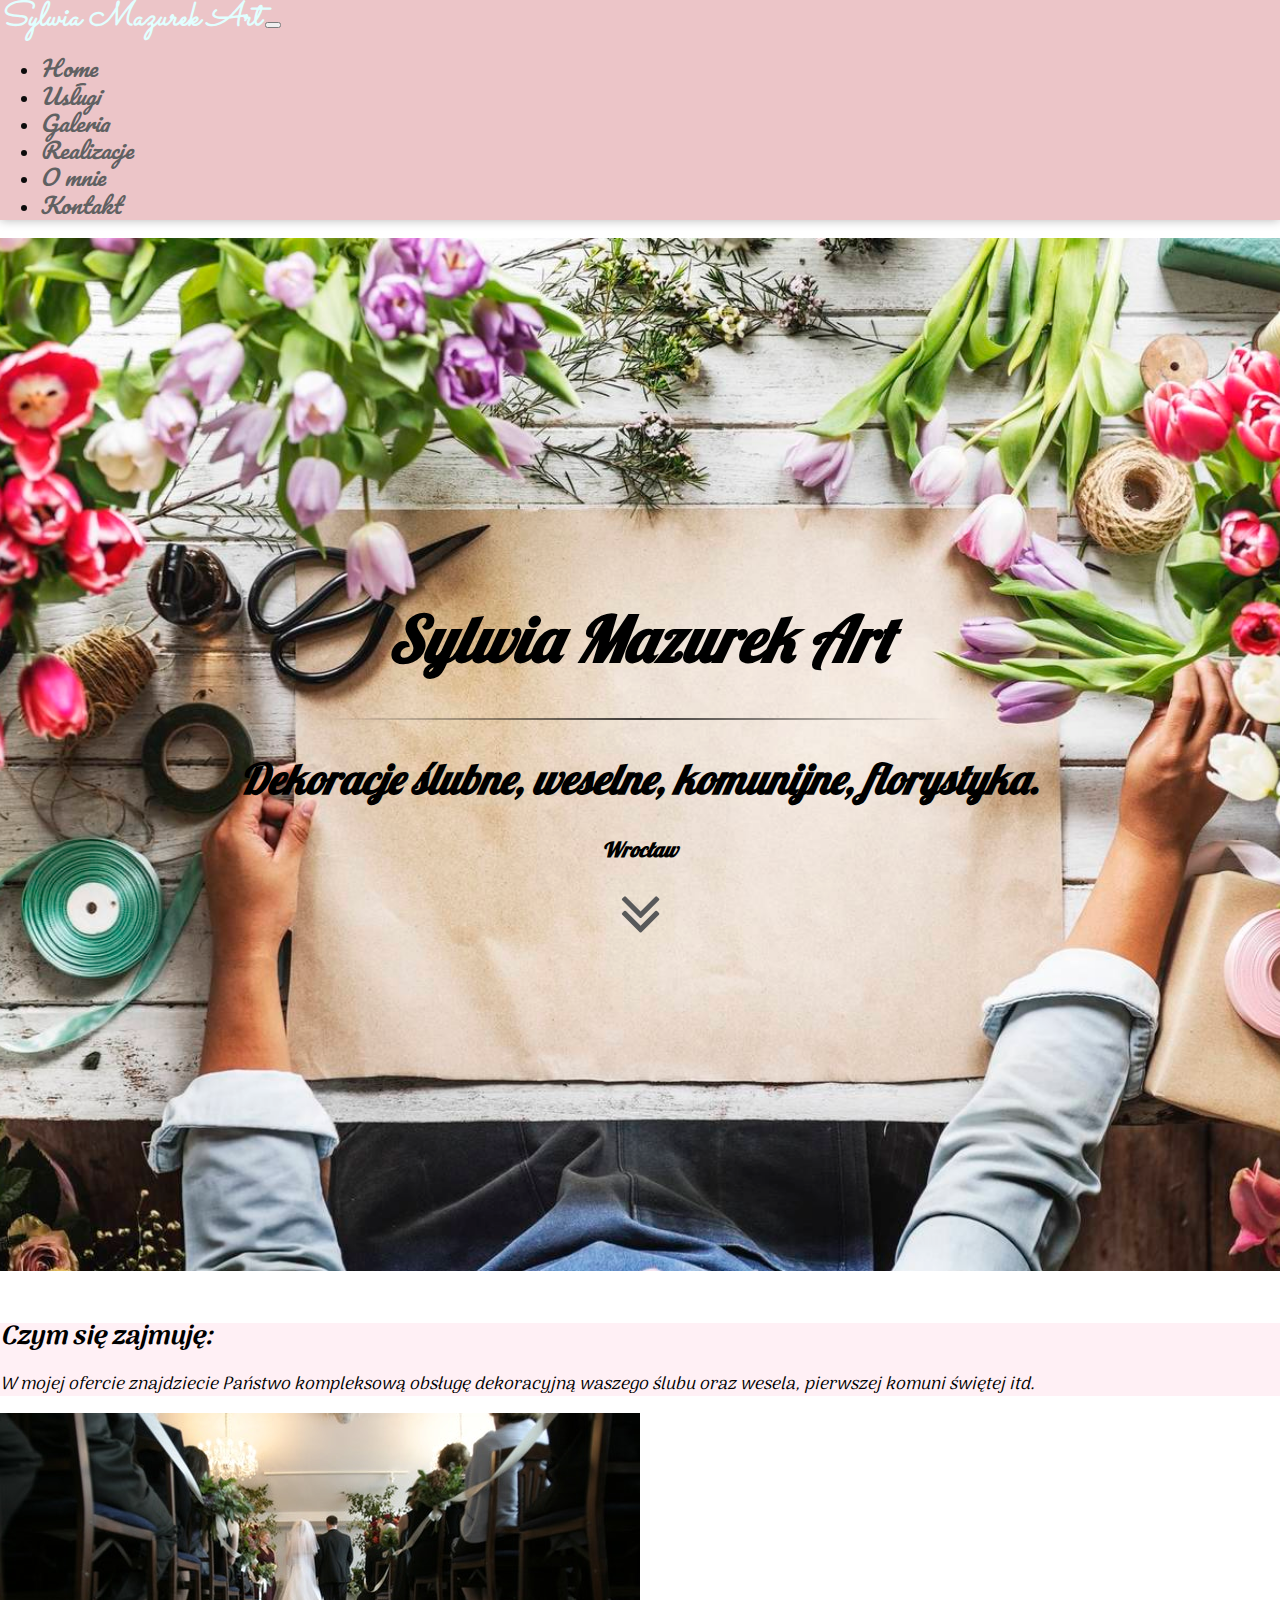
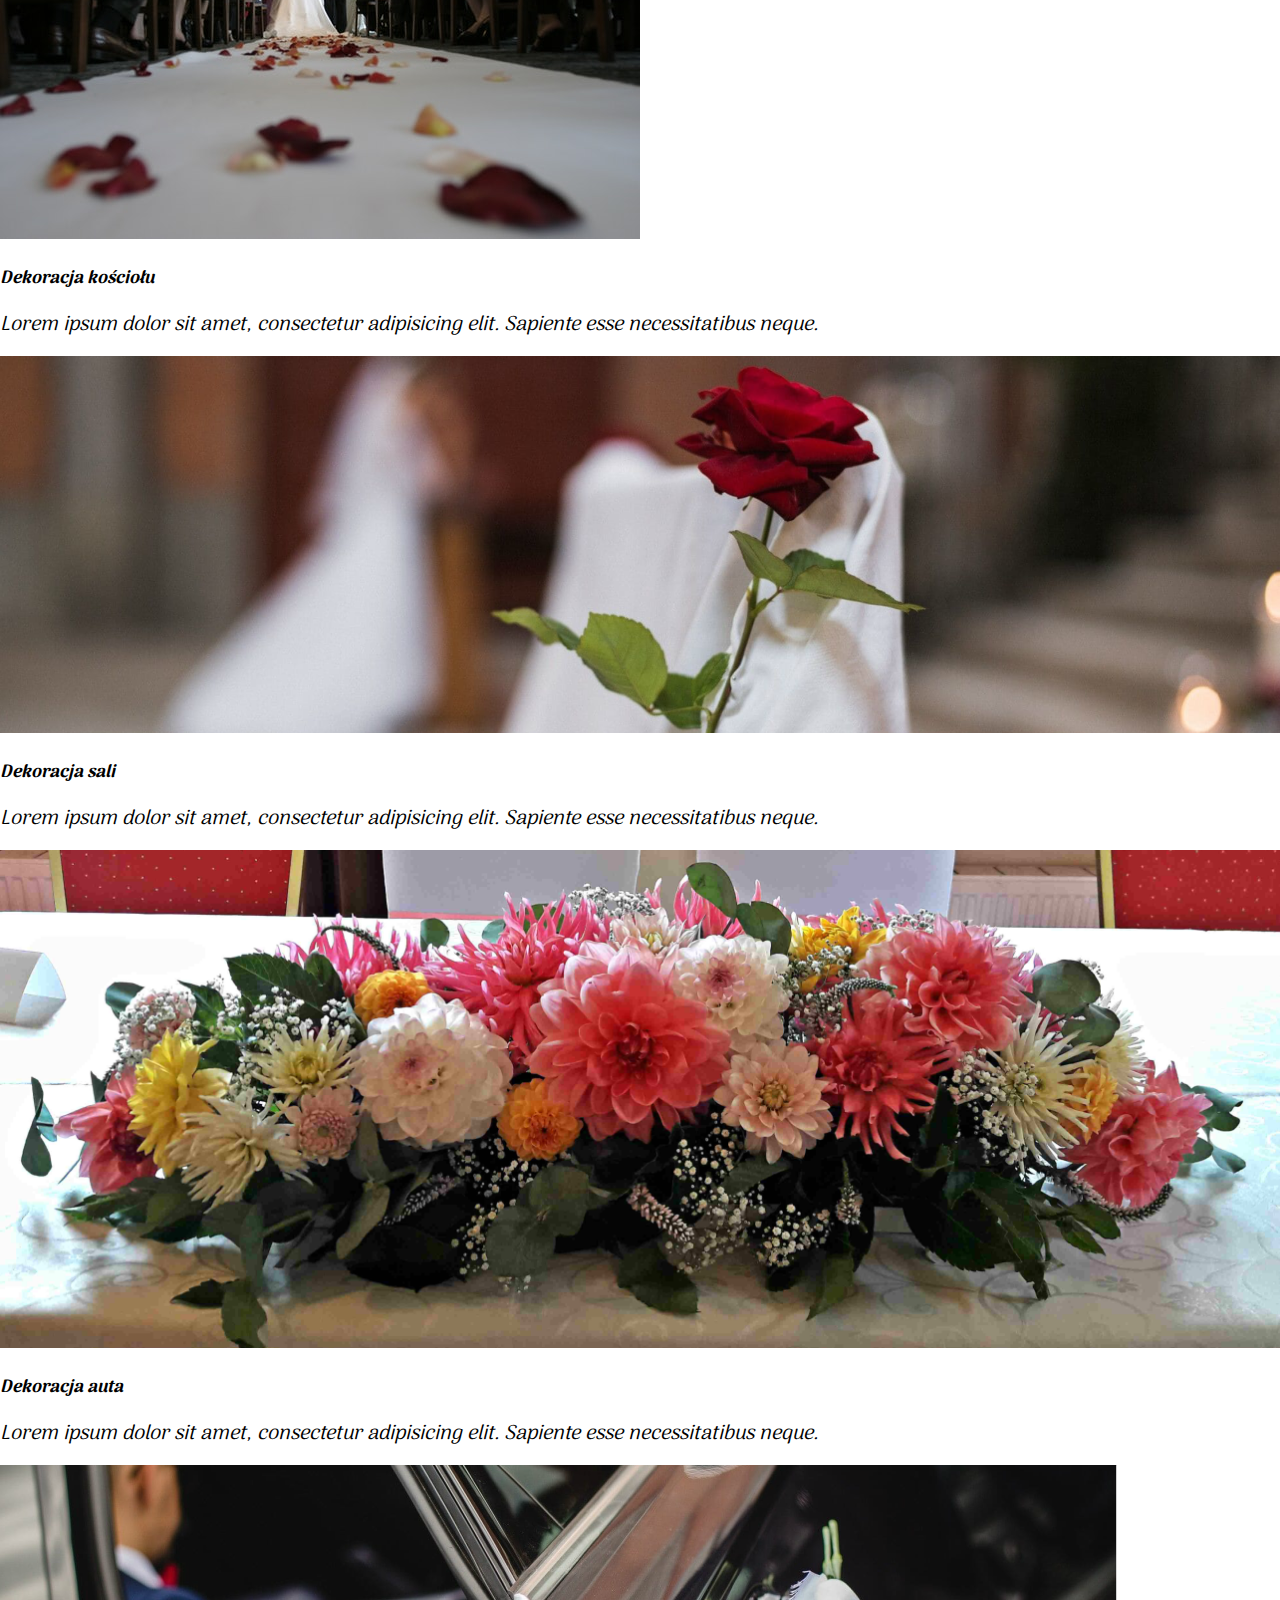
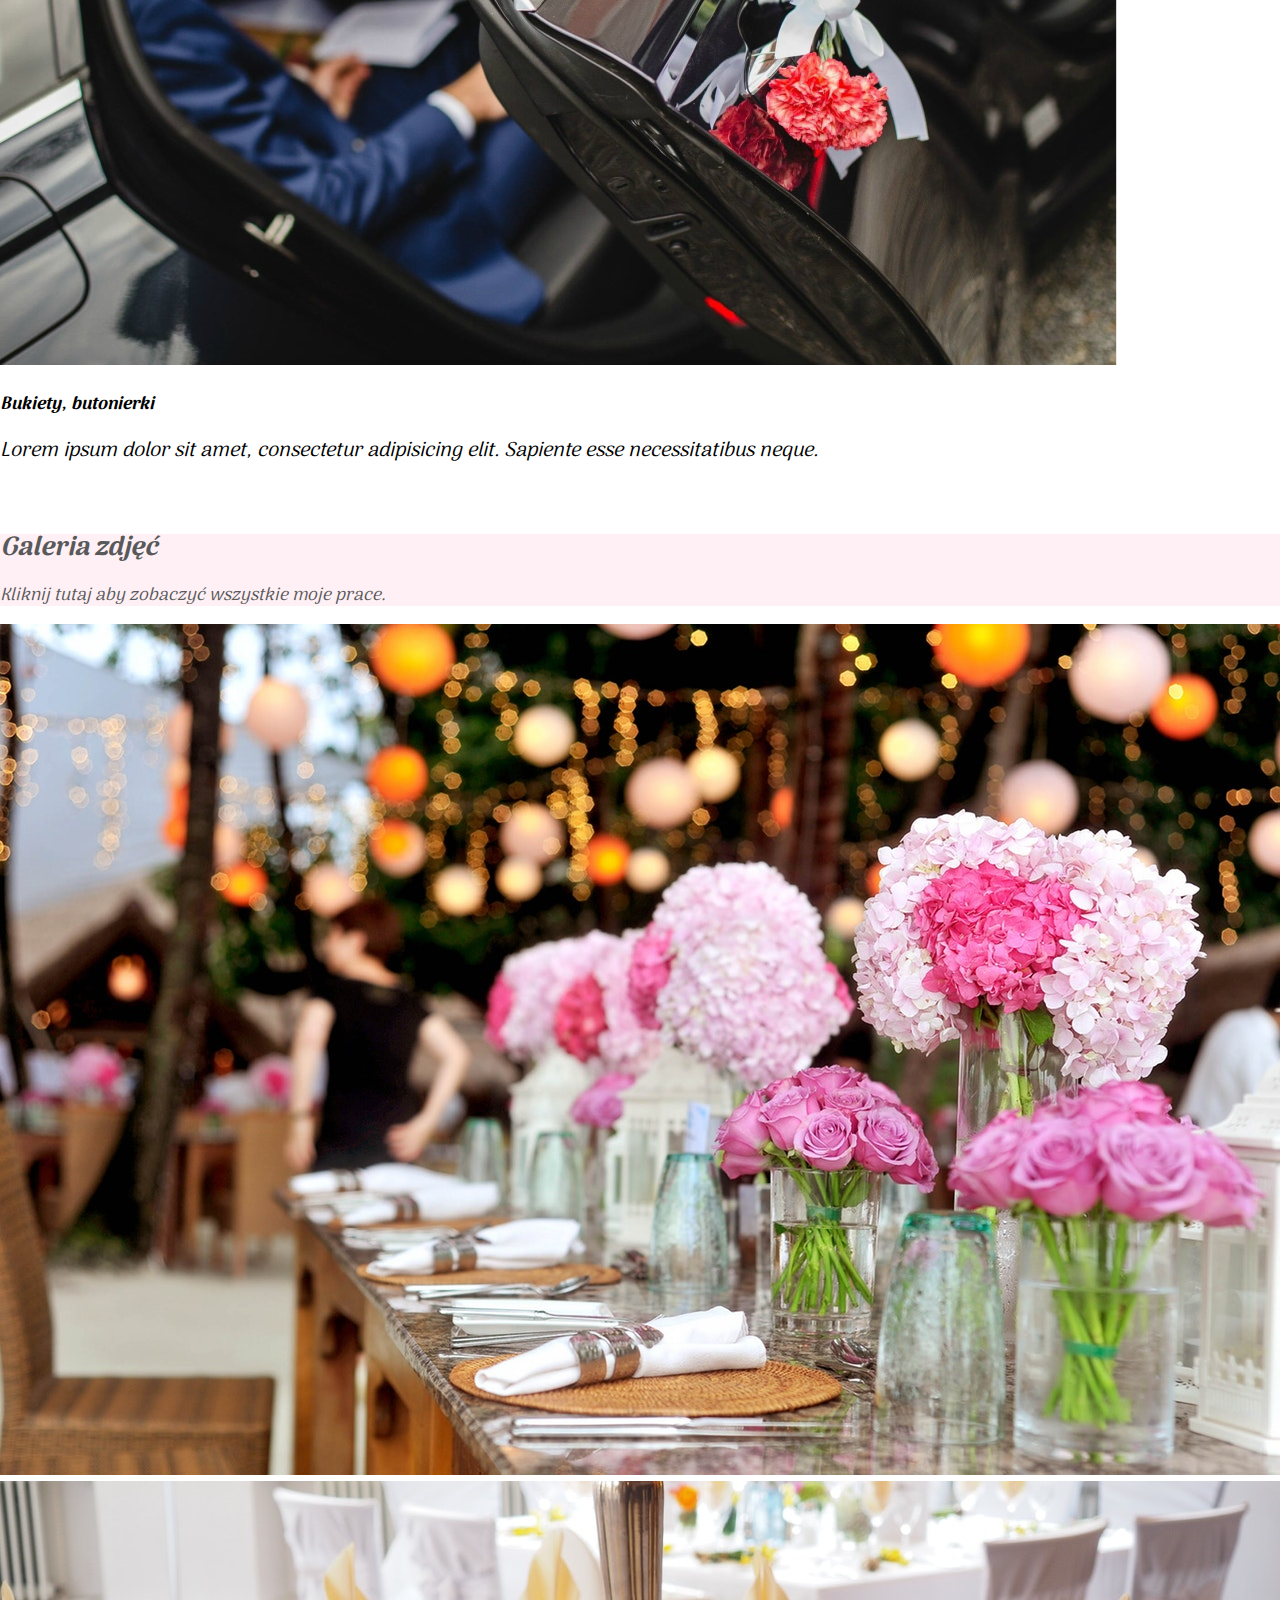
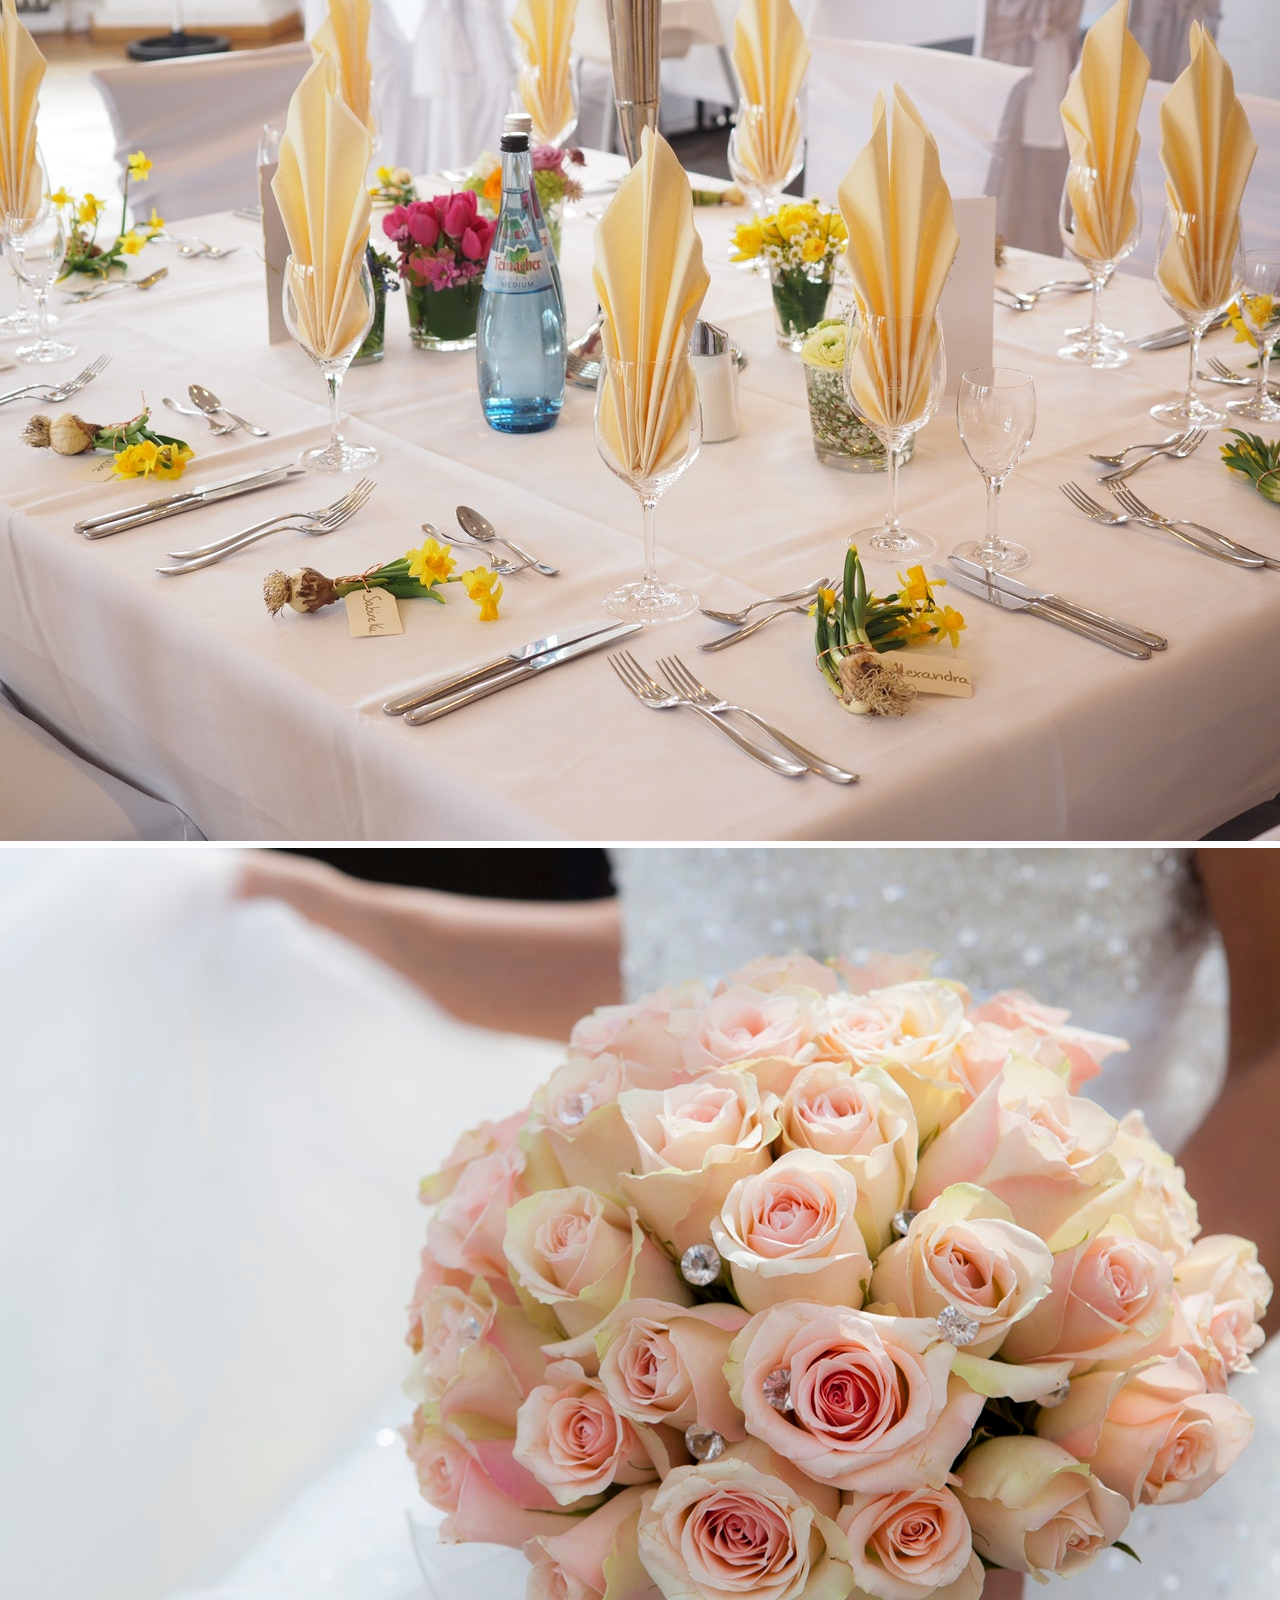
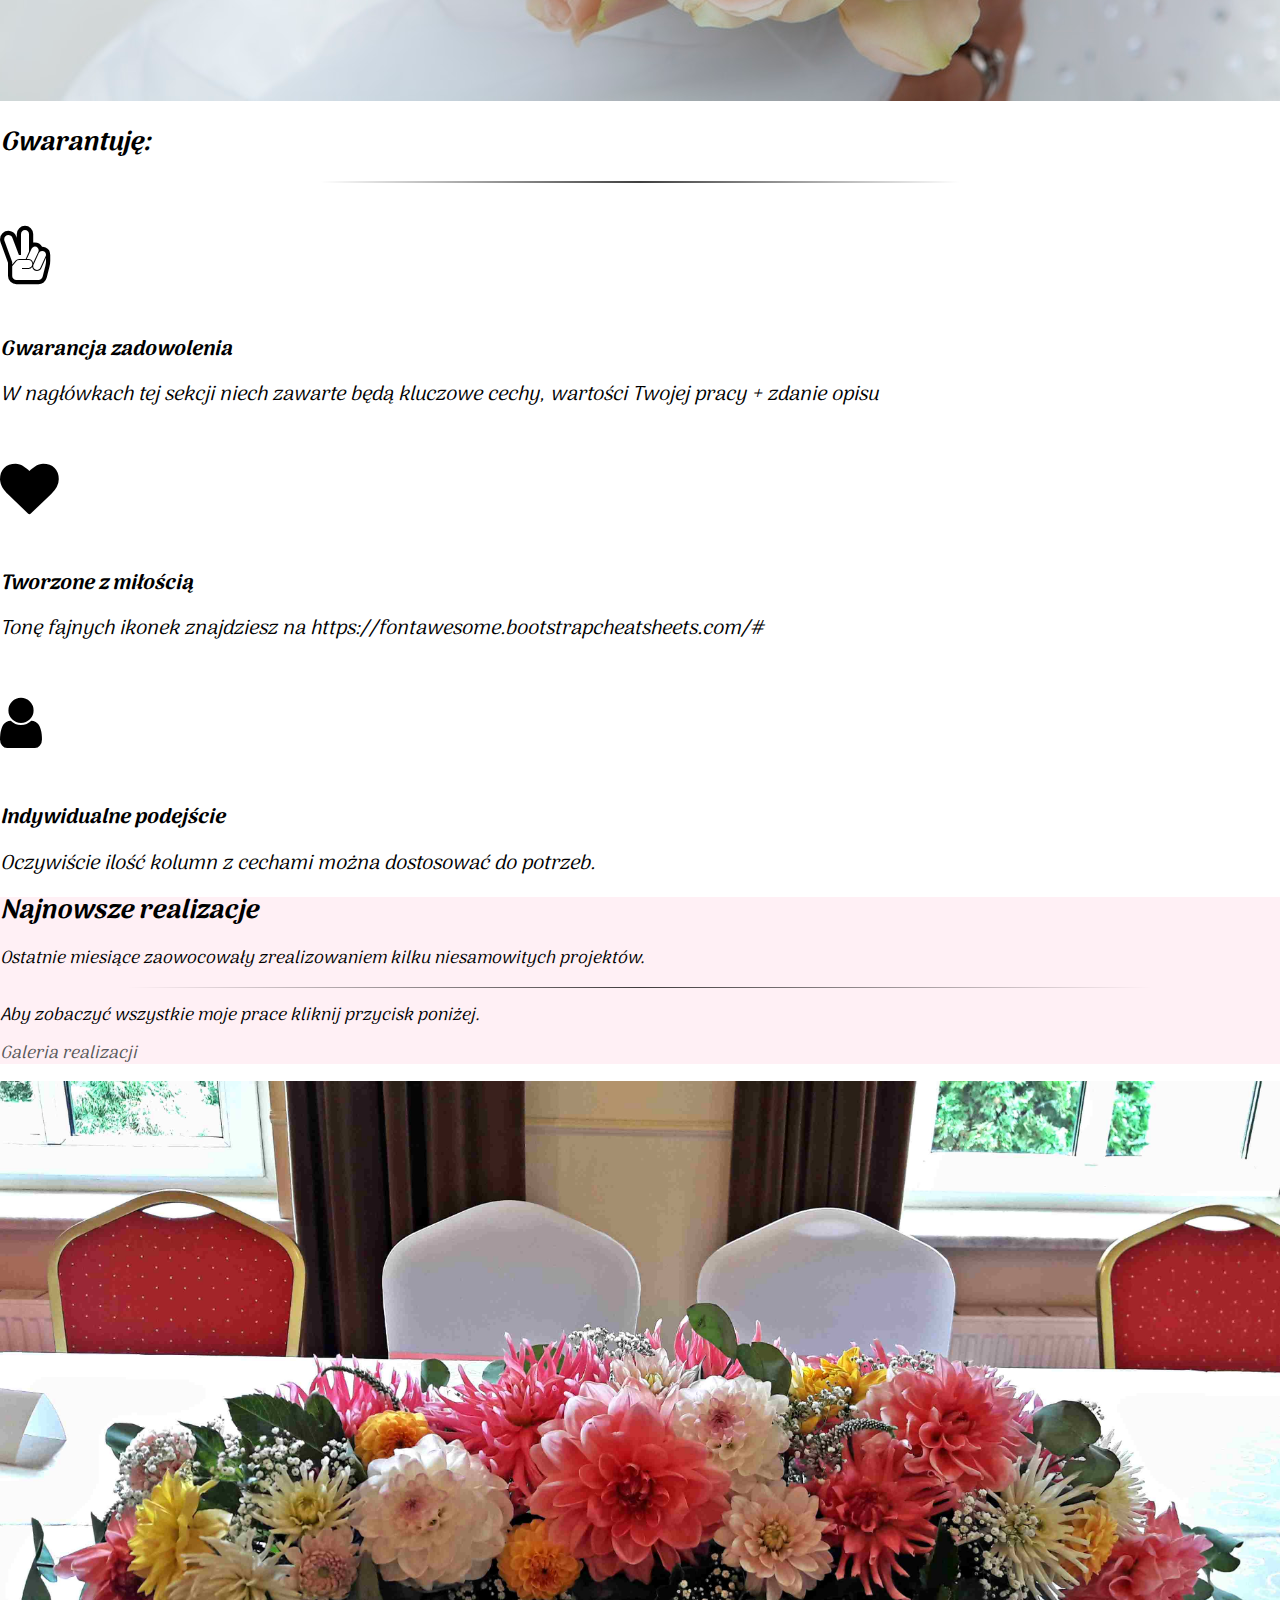
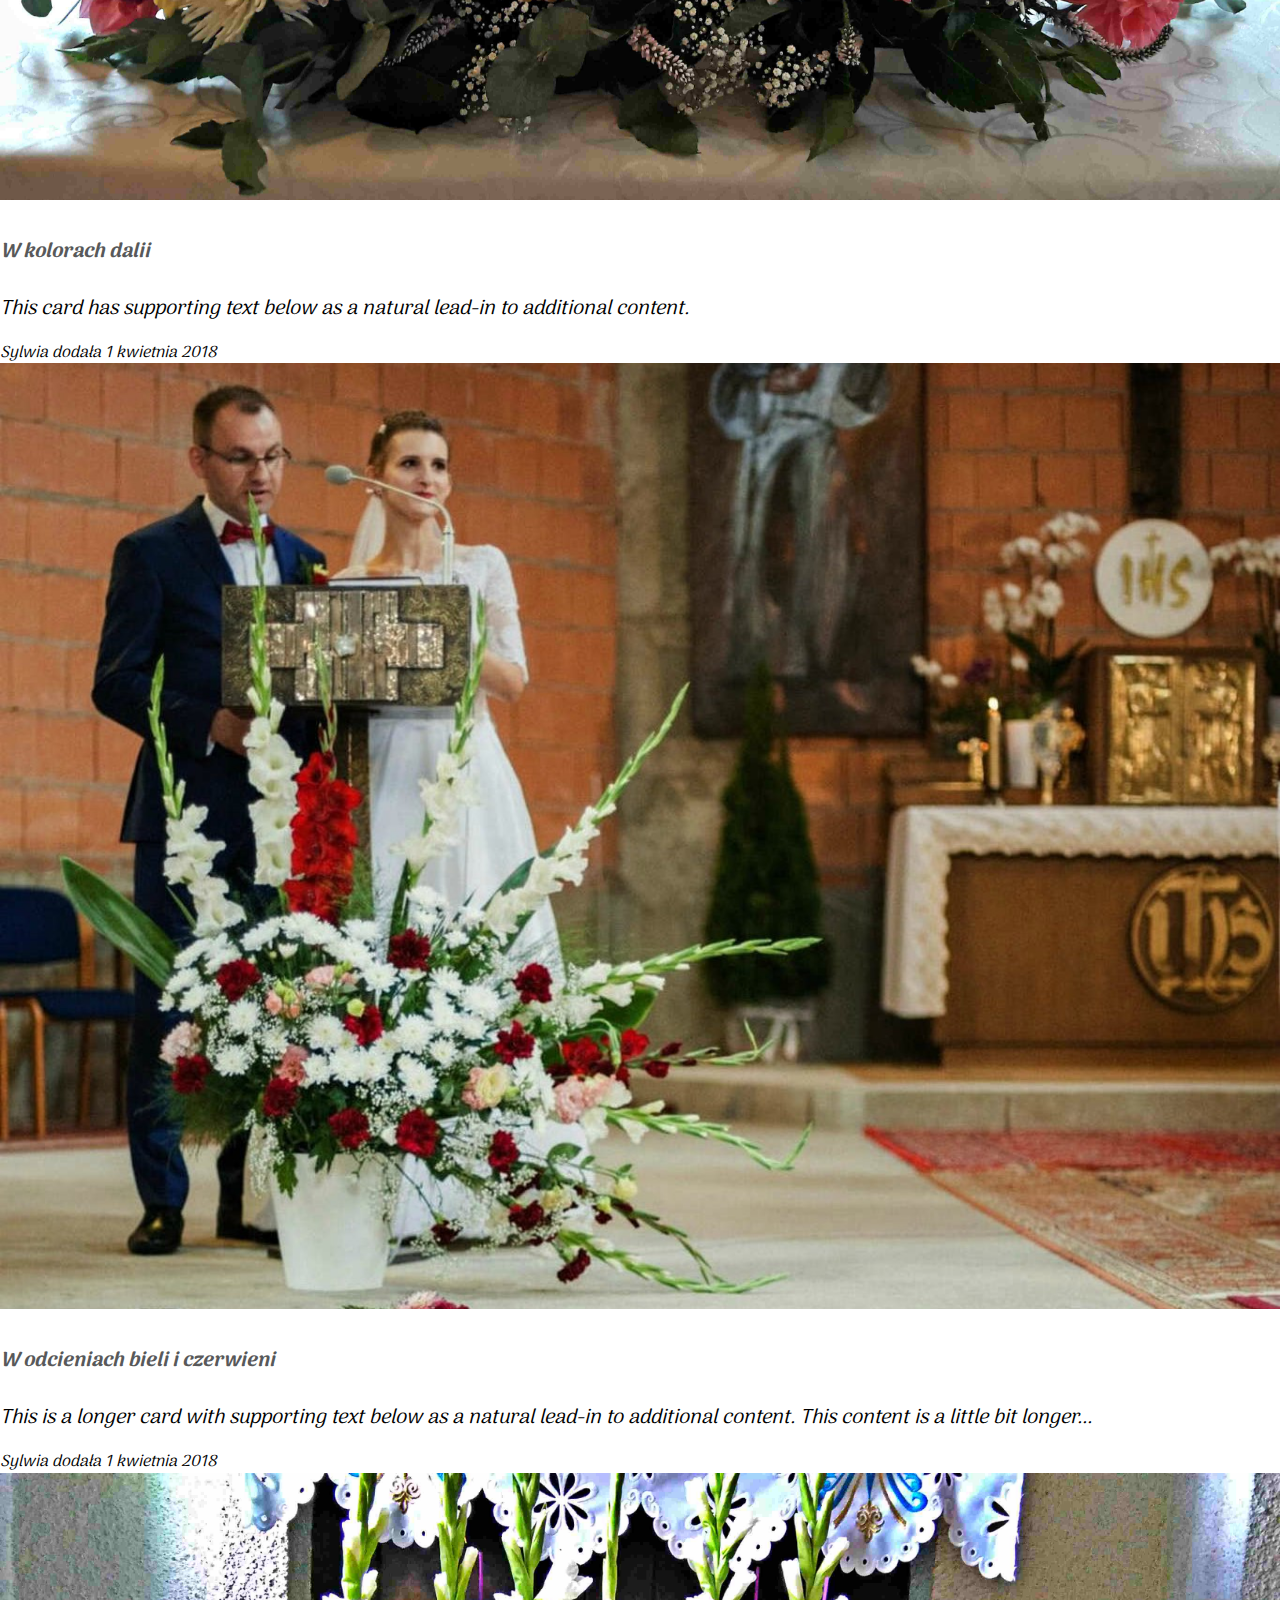
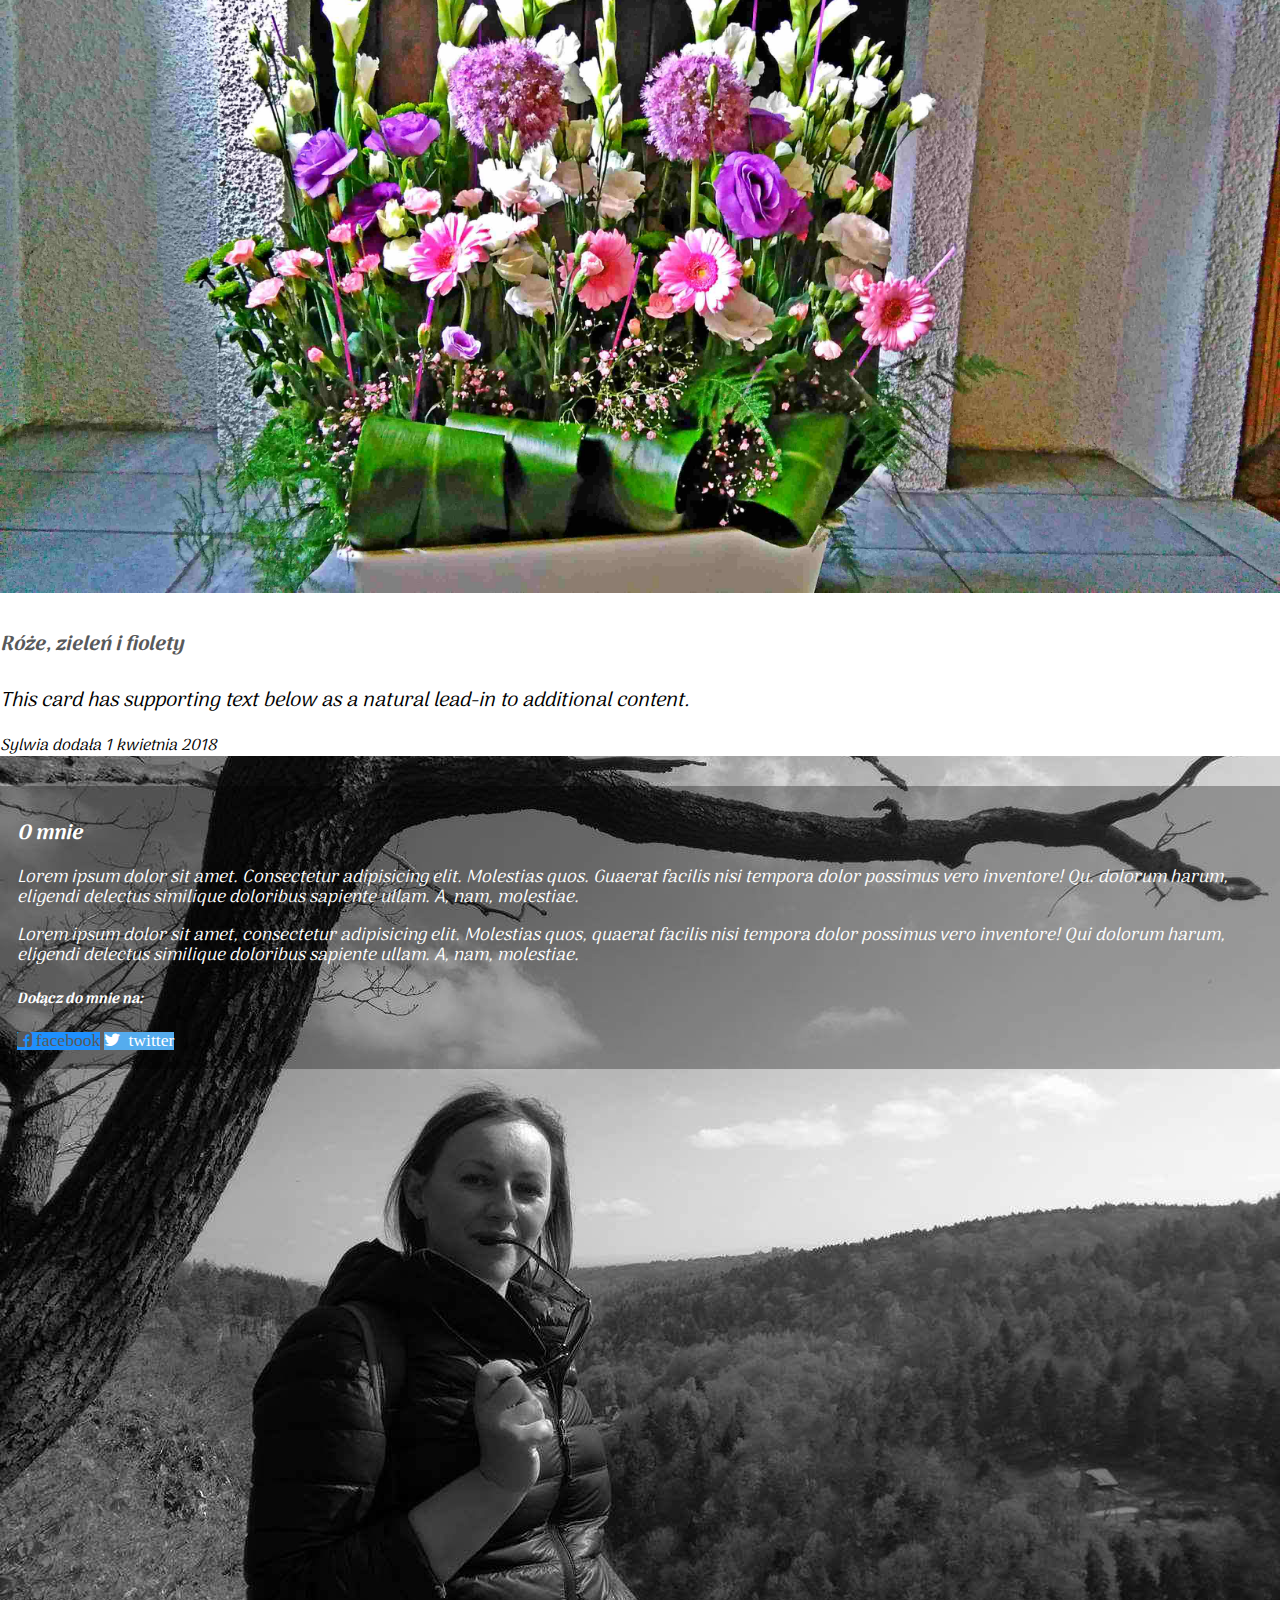
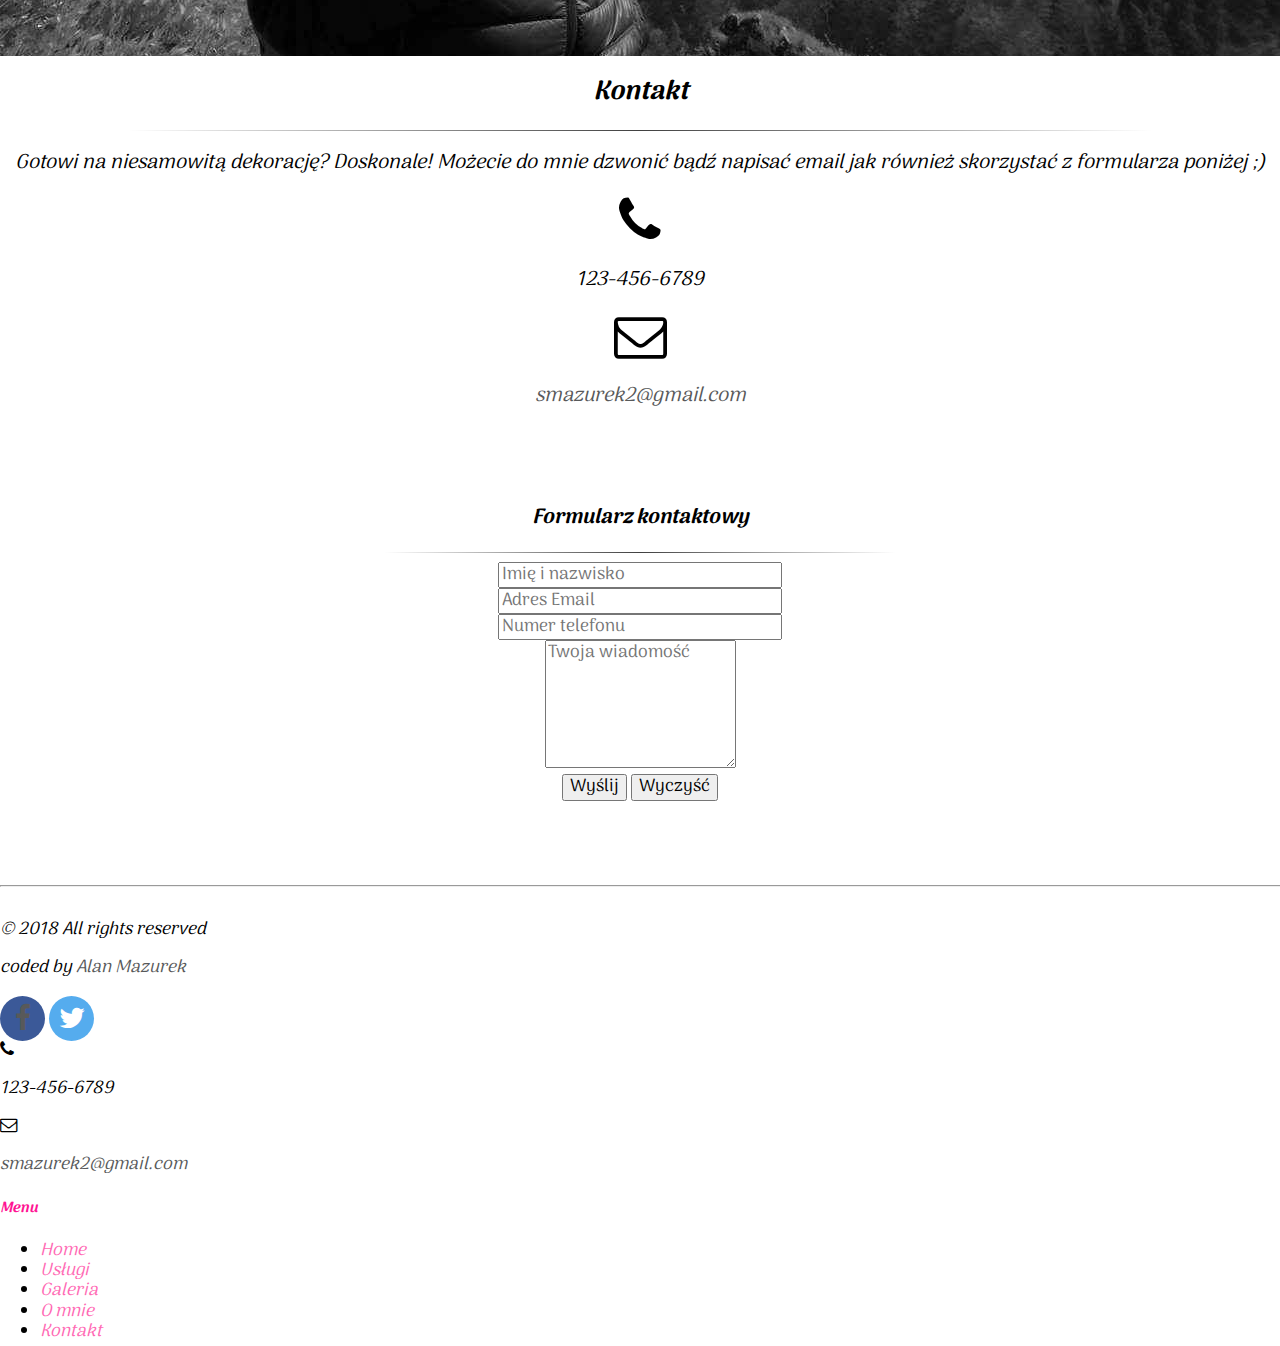
==== index.html @ f67daee0 "Initial commit" ====
<!DOCTYPE html>
<html lang="pl">
  <head>
   <title>Sylwia Mazurek Art. Dekoracje ślubne, komunijne oraz bukiety Wrocław. </title>
    <meta charset="utf-8">
    <meta name="viewport" content="width=device-width, initial-scale=1, shrink-to-fit=no">
    <meta name="description" content="Nazywam się Sylwia Mazurek i tworzę piekne bukiety, dekoruję kośioły, sale oraz samochody na terenie Wrocławia. Sprawię by ten wspaniały dzień jak najbarweniej pozostał w waszych wspomnieniach.">

    
   <!--Normalize style-->
    <link rel="stylesheet" href="css/normalize.css">

   <!-- Bootstrap core CSS -->
    <link rel="stylesheet" href="https://stackpath.bootstrapcdn.com/bootstrap/4.1.0/css/bootstrap.min.css" integrity="sha384-9gVQ4dYFwwWSjIDZnLEWnxCjeSWFphJiwGPXr1jddIhOegiu1FwO5qRGvFXOdJZ4" crossorigin="anonymous">
    
   <!--font awesome (icons)  -->
    <link rel="stylesheet" href="https://cdnjs.cloudflare.com/ajax/libs/font-awesome/4.7.0/css/font-awesome.min.css">   
    
   <!-- google fonts-->
    <link href="https://fonts.googleapis.com/css?family=Lobster|Pacifico|Sacramento|Arima+Madurai" rel="stylesheet">
<!--    <link href="https://fonts.googleapis.com/css?family=Abel|Kalam|Orbitron|Poiret+One" rel="stylesheet">-->

   <!-- Custom styles for this template -->
     <link rel="stylesheet" href="css/landing/style.css">
     
   <!-- Favicon -->
     <link rel="icon" href="img/favicon/flower.png" type="image/x-icon">
  </head>

<body id="page-top">
    <!-- NAVBAR -->
    <nav class="navbar navbar-expand-lg navbar-dark  fixed-top" id="mainNav">
      <div class="container">
        <a id="nav-brand" class="navbar-brand js-scroll-trigger" href="#page-top">Sylwia Mazurek Art</a>
        <button class="navbar-toggler" type="button" data-toggle="collapse" data-target="#navbarResponsive" aria-controls="navbarResponsive" aria-expanded="false" aria-label="Toggle navigation">
          <span class="navbar-toggler-icon"></span>
        </button>
        <div class="collapse navbar-collapse justify-content-end" id="navbarResponsive">
          <ul class="navbar-nav ml-austo">
                     <li class="nav-item">
                      <a class="nav-link js-scroll-trigger" href="#page-top">Home</a>
                    </li>
                     <li class="nav-item">
                      <a class="nav-link js-scroll-trigger" href="#what-I-do">Usługi</a>
                    </li>
                    <li class="nav-item">
                      <a class="nav-link js-scroll-trigger" href="#carousel">Galeria</a>
                    </li>
                    <li class="nav-item">
                      <a class="nav-link js-scroll-trigger" href="#news">Realizacje</a>
                    </li>
                    <li class="nav-item">
                      <a class="nav-link js-scroll-trigger" href="#about">O mnie</a>
                    </li>
                    <li class="nav-item">
                      <a class="nav-link js-scroll-trigger" href="#contact">Kontakt</a>
                    </li>
          </ul>
        </div>
      </div>
    </nav>
    
    <!--COVER-->              
    <section id="cover">
        <div id="cover-caption">
            <div class="container">
               <div class="row justify-content-around">
                <div class="col-sm-10 col-sm-offset-1 center align-self-center">
                      <h1>Sylwia Mazurek Art</h1>
                        <hr>
                        <h2> Dekoracje ślubne, weselne, komunijne, florystyka.</h2>
                          <h3 class="display-4">Wrocław</h3>
                           
                             
<!--little down button-->
                <a href="#what-I-do" class=" fa fa-angle-double-down btn btn-secondary-outline js-scroll-trigger" role="button"></a> 
                </div>
           </div>    
       </div>
     </div>
   </section>
   
<!--WHAT-I-DO--> 
    <div id="what-I-do">
        <div class="section-content">
            <div class="container">
<!-- Header/jumbotron -->
                <header class="jumbotron my-4 text-center">
                    <h2 class="display-5 pt-0">Czym się zajmuję:</h2>
                        <p class="lead">W mojej ofercie znajdziecie Państwo kompleksową obsługę dekoracyjną waszego ślubu oraz wesela, pierwszej komuni świętej itd.</p>
<!--                        <a href="services/services.html" class="btn btn-primary btn-md">Oferta</a>-->
                </header>
<!-- Page Features -->
                <div class="row text-center">
                    <div class="col-lg-12 mb-4">
                        <div class="card">
                            <img class="card-img-top" src="img/landing/flor.jpg" alt="lampion">
                            <div class="card-body">
                                <h4 class="card-title">Dekoracja kościołu</h4>
                                <p class="card-text">Lorem ipsum dolor sit amet, consectetur adipisicing elit. Sapiente esse necessitatibus neque.</p>
                            </div>
                            <div class="card-footer">
                            </div>
                        </div>
                    </div>
                <div class="col-lg-12 mb-4">
                    <div class="card">
                        <img class="card-img-top" src="img/services/thinimg.png" alt="">
                    <div class="card-body">
                       <h4 class="card-title">Dekoracja sali</h4>
                       <p class="card-text">Lorem ipsum dolor sit amet, consectetur adipisicing elit. Sapiente esse necessitatibus neque.</p>
                    </div>
                    <div class="card-footer">
                    </div>
                   </div>
                </div>
                <div class="col-lg-12 mb-4">
                    <div class="card">
                        <img class="card-img-top" src="img/services/thinimg2.png" alt="">
                        <div class="card-body">
                           <h4 class="card-title">Dekoracja auta</h4>
                           <p class="card-text">Lorem ipsum dolor sit amet, consectetur adipisicing elit. Sapiente esse necessitatibus neque.</p>
                        </div>
                        <div class="card-footer">
                        </div>
                    </div>
                </div>
                <div class="col-lg-12 mb-4">
                    <div class="card">
                        <img class="card-img-top" src="img/services/thinimg3.png" alt="">
                    <div class="card-body">
                       <h4 class="card-title">Bukiety, butonierki</h4>
                       <p class="card-text">Lorem ipsum dolor sit amet, consectetur adipisicing elit. Sapiente esse necessitatibus neque.</p>
                    </div>
                    <div class="card-footer">
                    </div>
                   </div>
                </div>
           </div>
      <!-- /.row -->
        </div>
    <!-- /.container -->
      </div>  
  </div> 
    
    <!---CAROUSEL-->
<section id="carousel">
    <header class="jumbotron my-4 text-center">
        <a href="gallery/main-gallery.html"><h2 class="display-5 pt-0">Galeria zdjęć</h2></a>
        <a href="gallery/main-gallery.html"><p class="lead" style="color: #58595a;">Kliknij tutaj aby zobaczyć wszystkie moje prace.</p></a>
                </header>

    <div id="carousel-home" class="carousel slide" data-ride="carousel">
<!-- I switched it off cause I couldn't display it in the center. With no external bootstrap.min.js it works great but then the toggle on the responsive menu doesn't work. Just drops and then quickly comes back again. ;/
      <ol class="carousel-indicators">
        <li data-target="#carousel-home" data-slide-to="0" class="active"></li>
        <li data-target="#carousel-home" data-slide-to="1"></li>
        <li data-target="#carousel-home" data-slide-to="2"></li>
      </ol>
-->
      <div class="carousel-inner">
        <div class="carousel-item active">
          <a href="gallery/main-gallery.html"><img class="d-block w-100" src="img/landing/carousel1.jpg" alt="bukiery na stole"></a>
          <div class="carousel-caption d-none d-md-block">
<!--            <h3>Kliknij w obraz zaby przejść do galerii</h3>-->
            </div>
        </div>
        <div class="carousel-item">
            <a href="gallery/main-gallery.html"><img class="d-block w-100" src="img/landing/carousel2.jpg" alt="dekoracja stołu"></a>
          <div class="carousel-caption d-none d-md-block">
<!--            <h3>Kliknij w obraz zaby przejść do galerii</h3>-->
            </div>
        </div>
        <div class="carousel-item">
            <a href="gallery/main-gallery.html"><img class="d-block w-100" src="img/landing/carousel3.jpg" alt="bukiet róż"></a>
          <div class="carousel-caption d-none d-md-block">
<!--            <h3>Kliknij w obraz zaby przejść do galerii</h3>-->
            </div>
        </div>
      </div>
      <a class="carousel-control-prev" href="#carousel-home" role="button" data-slide="prev">
        <span class="carousel-control-prev-icon" aria-hidden="true"></span>
        <span class="sr-only">Poprzedni</span>
      </a>
      <a class="carousel-control-next" href="#carousel-home" role="button" data-slide="next">
        <span class="carousel-control-next-icon" aria-hidden="true"></span>
        <span class="sr-only">Następny</span>
      </a>
    </div>
</section>
  
<!--  FEATURES -->
  <section id="features" class="my-5">
      <div class="section-container">
          <div class="container">
              <h2 class="text-center">Gwarantuję:</h2>
              <hr>
                  <div class="row text-center">
                      <div class="col-md-4">
                          <div>
                              <i class="feature-icon fa fa-hand-peace-o"></i>
                          </div>
                          <h3>Gwarancja zadowolenia</h3>
                          <p class="feature-description">W nagłówkach tej sekcji niech zawarte będą kluczowe cechy, wartości Twojej pracy + zdanie opisu </p>
                      </div>
                      <div class="col-md-4">
                          <div>
                              <i class="feature-icon fa fa-heart"></i>
                          </div>
                          <h3>Tworzone z miłością</h3>
                          <p class="feature-description">Tonę fajnych ikonek znajdziesz na https://fontawesome.bootstrapcheatsheets.com/# </p>
                      </div>
                      <div class="col-md-4">
                          <div>
                            <i class="feature-icon fa fa-user"></i>
                          </div>
                          <h3>Indywidualne podejście</h3>
                          <p class="feature-description">Oczywiście ilość kolumn z cechami można dostosować do potrzeb. </p>
                      </div>
                  </div>
          </div>
      </div>
  </section>
   
<!-- NEWS -->    
  <section id="news">
      <div class="section-container pt-5 mb-5">
          <div class="container">
<!--header/jumbotron -->
             <div class="jumbotron text-center">
                  <h2 class="display-5">Najnowsze realizacje</h2>
                  <p class="lead">Ostatnie miesiące zaowocowały zrealizowaniem kilku niesamowitych projektów. </p>
                  <hr class="my-4">
                  <p>Aby zobaczyć wszystkie moje prace kliknij przycisk poniżej.</p>
                  <p class="lead">
                    <a class="btn btn-primary btn-md js-scroll-trigger" href="gallery/main-gallery.html" role="button">Galeria realizacji</a>
                  </p>
             </div>
<!--cards-->
             <div class="row text-center">
                  <div class="card col-md-4">
                      <a href="gallery/2-gallery-item.html" target="_blank"><img class="card-img-top" src="img/gallery/2-gallery-item/duzy-bukiet-kwiatow(10).jpg" alt="bukiet Ani"></a>
                    <div class="card-body">
                      <a href="gallery/2-gallery-item.html" target="_blank"><h5 class="card-title">W kolorach dalii</h5></a>
                      <p class="card-text">This card has supporting text below as a natural lead-in to additional content.</p>
                      <p class="card-text">
                      <footer class="blockquote-footer">
                        <small class="text-muted">
                          Sylwia dodała <cite title="Source Title">1 kwietnia 2018</cite>
                        </small>
                      </footer>
                    </div>
                  </div>
                   <div class="card col-md-4">
                    <a href="gallery/1-gallery-item.html" target="_blank"><img class="card-img-top" src="img/gallery/1-gallery-item/dekoracja-%C5%9Blubna-%C5%9Bwiece-oraz-kwiaty-main.jpg" alt="Card image cap"></a>
                    <div class="card-body">
                      <a href="gallery/1-gallery-item.html" target="_blank"><h5 class="card-title">W odcieniach bieli i czerwieni</h5></a>
                      <p class="card-text">This is a longer card with supporting text below as a natural lead-in to additional content. This content is a little bit longer...</p>
                      <footer class="blockquote-footer">
                        <small class="text-muted">
                          Sylwia dodała <cite title="Source Title">1 kwietnia 2018</cite>
                        </small>
                      </footer>
                    </div>
                  </div>
                  <div class="card col-md-4">
                      <a href="gallery/3-gallery-item.html"><img class="card-img-top" src="img/gallery/3-gallery-item/dekoracja-kosciolu(2).jpg" alt="bukiet Ani"></a>
                    <div class="card-body">
                        <a href="gallery/3-gallery-item.html" target="_blank"><h5 class="card-title">Róże, zieleń i fiolety</h5></a>
                      <p class="card-text">This card has supporting text below as a natural lead-in to additional content.</p>
                      <p class="card-text">
                      <footer class="blockquote-footer">
                        <small class="text-muted">
                          Sylwia dodała <cite title="Source Title">1 kwietnia 2018</cite>
                        </small>
                      </footer>
                    </div>
                  </div>
                  <!--<div class="card col-md-4">
                    <img class="card-img-top" src="img/landing/komunijna.jpg" alt="bukiet Ani">
                    <div class="card-body">
                      <h5 class="card-title">Komunia Święta w błękicie chabrów </h5>
                      <p class="card-text">This card has supporting text below as a natural lead-in to additional content.</p>
                      <p class="card-text">
                      <footer class="blockquote-footer">
                        <small class="text-muted">
                          Sylwia dodała <cite title="Source Title">11 października 2017</cite>
                        </small>
                      </footer>
                    </div>
                  </div>
                  <div class="card col-md-4">
                    <img class="card-img-top" src="img/landing/desk.jpg" alt="bukiet Ani">
                    <div class="card-body">
                      <h5 class="card-title">Dekoracja sali o zapachu róź</h5>
                      <p class="card-text">This card has supporting text below as a natural lead-in to additional content.</p>
                      <p class="card-text">
                      <footer class="blockquote-footer">
                        <small class="text-muted">
                          Sylwia dodała <cite title="Source Title">11 października 2017</cite>
                        </small>
                      </footer>
                    </div>
                  </div>
                  <div class="card col-md-4">
                    <img class="card-img-top" src="img/landing/car.jpg" alt="bukiet Ani">
                    <div class="card-body">
                      <h5 class="card-title">Samochód młodej pary</h5>
                      <p class="card-text">This card has supporting text below as a natural lead-in to additional content.</p>
                      <p class="card-text">
                      <footer class="blockquote-footer">
                        <small class="text-muted">
                          Sylwia dodała <cite title="Source Title">11 października 2017</cite>
                        </small>
                      </footer>
                    </div>
                  </div> -->
            </div>
        </div>    
    </div>  
</section>    
    
<!--ABOUT-->
<section id="about">
    <div class="section-content">
          <div class="container">
                   <div class="col-md-12 about-text">
                        <h3>O mnie</h3>
                            <p>Lorem ipsum dolor sit amet. Consectetur adipisicing elit. Molestias quos. Guaerat facilis nisi tempora dolor possimus vero inventore! Qu. dolorum harum, eligendi delectus similique doloribus sapiente ullam. A, nam, molestiae.</p>
                            <p>Lorem ipsum dolor sit amet, consectetur adipisicing elit. Molestias quos, quaerat facilis nisi tempora dolor possimus vero inventore! Qui dolorum harum, eligendi delectus similique doloribus sapiente ullam. A, nam, molestiae.</p>
                          <h5 class="fallow-me">Dołącz do mnie na:</h5> 
                            <a href="https://www.facebook.com/Tw%C3%B3rczo-Kreatywnie-z-Pasj%C4%85-306999866171010" class="btn btn-sm btn-secondary fa fa-facebook-square fb-square">&nbsp;facebook</a>
                            <a href="" class="btn btn-sm btn-secondary fa fa-twitter">&nbsp; twitter</a>
                   </div>
         </div>
    </div>
</section>
   
<!--CONTACT   -->
   <section id="contact">
       <div class="my-5 section-container">
           <div class="container">
<!-- text of contact -->
              <div class="row my-5">
                  <div class="col-lg-8 mx-auto text-center">
                      <h2 class="section-heading">Kontakt</h2>
                           <hr class="my-4">
                      <p class="mb-5">Gotowi na niesamowitą dekorację? Doskonale! Możecie do mnie dzwonić bądź napisać email jak również skorzystać z formularza poniżej ;&#41; </p>
                  </div>
              </div>
<!-- phone number & email adress -->
              <div class="row pmy-3">
                  <div class="col-lg-4 ml-auto text-center">
                      <i class="fa fa-phone fa-3x mb-3 sr-contact"></i>
                      <p>123-456-6789</p>
                  </div>
                  <div class="col-lg-4 mr-auto text-center">
                    <i class="fa fa-envelope-o fa-3x mb-3 sr-contact"></i>
                    <p>
                      <a href="mailto:your-email@your-domain.com">smazurek2@gmail.com</a>
                    </p>
                  </div>
               </div>
    
<!--  FORM, form heading -->
  <div id="form">
      <div class="text-center"> 
          <h3>Formularz kontaktowy</h3>
      </div>
          <hr class="my-4">
<!--form's fields-->
    <form method="post" action="mail.php" name="contactform" class="form-action">
                  <div class="row mb-2">
                      <div class="col-md-4">
                          <input type="text" name="name" class="form-control" placeholder="Imię i nazwisko" required>
                      </div>
                      <div class="col-md-4">
                          <input type="email" name="phone" class="form-control" placeholder="Adres Email" required>
                      </div>
                      <div class="col-md-4">
                          <input type="number" name="email" class="form-control" placeholder="Numer telefonu">
                      </div>
                  </div>
<!-- message field -->
                  <div class="row jusify-content-around mb-2">
                      <div class="col-12 align-self-center">
                          <textarea name="message" class="form-control" cols="15" rows="6" placeholder="Twoja wiadomość" required></textarea>
                      </div>
                  </div> 
                  <!-- buttons -->
                  <button type="submit" id="reset" class="btn btn-md btn-outline-success">Wyślij</button>
                  <button type="reset" id="submit" class="btn btn-outline-danger btn-md">Wyczyść</button>  
       </form>
     </div>
    </div>   
  </div>
</section>

<!-- FOOTER -->
  <hr class="footer-hr">
      <section id="footer-main">
          <div class="container">
<!-- copywrite -->
              <div class="row justify-content-between">
                   <div class="col-md-2 align-self-center text-center">
                        <p> &copy; 2018 All rights reserved </p>
                        <p> coded by <a href="#">Alan Mazurek </a></p>
                   </div>
<!-- icons -->
                 <div class="col-md-2 align-self-center text-center">
                     <a href="https://www.facebook.com/Tw%C3%B3rczo-Kreatywnie-z-Pasj%C4%85-306999866171010/" class="fa fa-facebook fa-round mr-2"></a>
                      <a href="" class="fa fa-twitter fa-round"></a>
                 </div>
<!-- phone & email -->
                 <div class="col-md-2 text-center align-self-center">
                      <i class="fa fa-phone fa-1.5x mb-3 sr-contact "></i>
                      <p>123-456-6789</p>
                 </div>
                 <div class="col-md-2 text-center align-self-center">
                     <i class="fa fa-envelope-o fa-1.5x mb-3 sr-contact"></i>
                     <p>
                        <a href="mailto:your-email@your-domain.com">smazurek2@gmail.com</a>
                     </p>
                </div>
<!-- little menu -->
                 <div class="col-md-2 text-center footer-menu">
                     <h5 class="display-5">Menu</h5>
                          <ul class="list-unstyled ">
                              <li><a class="js-scroll-trigger" href="#cover">Home</a></li>
                              <li><a class="js-scroll-trigger" href="#what-I-do">Usługi</a></li>
                              <li><a class="js-scroll-trigger" href="gallery/main-gallery.html">Galeria</a></li>
                              <li><a class="js-scroll-trigger" href="#about">O mnie</a></li>
                              <li><a class="js-scroll-trigger" href="#contact">Kontakt</a></li>
                          </ul>
                  </div>
             </div>
           </div>
       </section>
       
    <!-- Bootstrap core JavaScript -->
   <script src="jquery/jquery.min.js"></script>
   <script src="js/bootstrap.bundle.min.js"></script> 
    
    <!-- Plugin JavaScript -->
   <script src="jquery/jquery.easing.min.js"></script>
    
    <!-- Custom JavaScript for this theme -->
   <script src="js/scrolling-nav.js"></script>

  </body>
</html>
---- css/landing/style.css ----
/* GENERAL */

html, 
body {
    height: 100%;
    font-family: 'Arima Madurai', cursive;
    font-size: 1.05em;
    width: 100%;
    font-style: italic;
}

img {
    max-width: 100%
}

a:link {
    text-decoration: none;
    color: #58595a;
}

a:hover {
    color: palevioletred;
}

a:visited {
    text-decoration: none;
}



                  /* NAVBAR*/

#nav-brand {
    font-family: 'Sacramento', cursive;
    font-size: 2rem;
    font-style: italic;
    font-weight: bold;
    color: lightcyan;
    padding: 0 0;
}

.navbar {
    background-color: #ECC2C6;
    opacity: 0.95;
    box-shadow: 0 0 10px rgba(0, 0, 0, 0.3);;
}

.nav-link {
    color: darkslategray; 
    font-size: 1.3rem;
    font-family: 'Pacifico';
}
 
.nav-link:hover {
    color: palevioletred;
}


.navbar-toggler-icon {
    color: darkslategray;
    font-size: 2rem;
}

                         /*  COVER */

#cover {
    background: #222 url('../../img/landing/flowers.jpg') bottom  no-repeat;
    background-size: cover; 
    color: BLACK;
    height: 1000px;
    text-align: center;
    display: flex;
    align-items: center;
    padding: 1rem;
    font-family: 'Lobster', cursive;
}

#cover h1 {
    font-size: 3.8rem;
}

#cover h2 {
    font-size: 2.5rem;
}

#cover-caption p {
    font-size: 1.8rem;
}

#cover hr {
    border : 0;
    height: 2px; 
    background-image: linear-gradient(to right, rgba(0, 0, 0, 0), rgba(0, 0, 0, 0.75), rgba(0, 0, 0, 0)); 
    width: 50%; 
}

.fa-angle-double-down {
    font-size: 4rem;
    color: darkslategray;
}
    
#cover-caption {
    width: 100%;
}
                     /*  CAROUSEL */

.carousel-caption {
    color: black;

}

.carousel-caption h3 {
    font-size: 1.8rem;
    font-weight: bold;
    font-style: normal;
}



                          /* WHAT I DO */

.what-i-do {
    text-align: justify;
}

.section-content {
    padding: 30px 0;
}

.card-text {
    font-size: 1.2rem;
}

                           /*NEWS*/

#news .card-title {
    font-size: 1.2rem;
    font-weight: bold;   
}

.blockquote-footer {
    font-size: 1.2rem;
} 

.jumbotron {
    background-color: rgb(255,240,245);
}

.card-footer {
    background-color: rgb(250,240,230);
}

.jumbotron hr {
    border : 0;
    height: 1px; 
    width: 80%;
    background-image: linear-gradient(to right, rgba(0, 0, 0, 0), rgba(0, 0, 0, 0.75), rgba(0, 0, 0, 0));  
}

                      /*FEATURES*/


#features hr {
   border : 0;
   height: 2px; 
   width: 50%;
   background-image: linear-gradient(to right, rgba(0, 0, 0, 0), rgba(0, 0, 0, 0.75), rgba(0, 0, 0, 0)); 
}

.feature-icon {
   font-size: 3.5rem;
   margin: 2rem 0;
}

.feature-description {
   font-size: 1.2rem;
}

                         /* ABOUT ME */

#about {
    background: url('../../img/landing/photoofme.jpg') center center no-repeat;
    height: 100%;
    background-size: cover;
}

/*.flex-container {
     display: flex;
    flex-wrap: wrap;
    justify-content: space-around;
    align-items: center;
    max-width: 500px;
}*/

.about-text {
    background: rgba(0,0,0,.3);
    color: white;
    padding: 1rem;

   

    
    
  
}

.fb-square {
    background-color: dodgerblue;
}

.fallow-me {
    color: white;
}


                           /* CONTACT*/

#contact {
    text-align: center;
}

#contact p {
    font-size: 1.2rem;
}

#form {
    margin-top: 100px;
}

#contact hr {
    border : 0;
    height: 1px; 
    width: 80%;
    background-image: linear-gradient(to right, rgba(0, 0, 0, 0), rgba(0, 0, 0, 0.75), rgba(0, 0, 0, 0)); 
}

                       /* FORM */
#form hr {
    border : 0;
    height: 1px; 
    width: 40%;
    background-image: linear-gradient(to right, rgba(0, 0, 0, 0), rgba(0, 0, 0, 0.75), rgba(0, 0, 0, 0)); 
}

                         /* FOOTER */

.fa-round {
    font-size: 1.6em;
    width: 1.6em;
    text-align: center;
    line-height: 1.6em;
    border-radius: 0.8em; /* or 50% width & line-height */
}

.fa:hover {
    opacity: 0.7;
}


.fa-facebook {
   background: #3B5998;
   color: white;
}

.fa-twitter {
   background: #55ACEE;
   color: white;
}

.footer-hr {
   margin-top: 5rem;
   margin-bottom: 2rem;
   background-color: black;
   width: 100%
}

.footer-menu a {
    color: hotpink;
}
.footer-menu h5 {
    color: deeppink;
}

.footer-menu a:hover {
    color: deeppink;
}
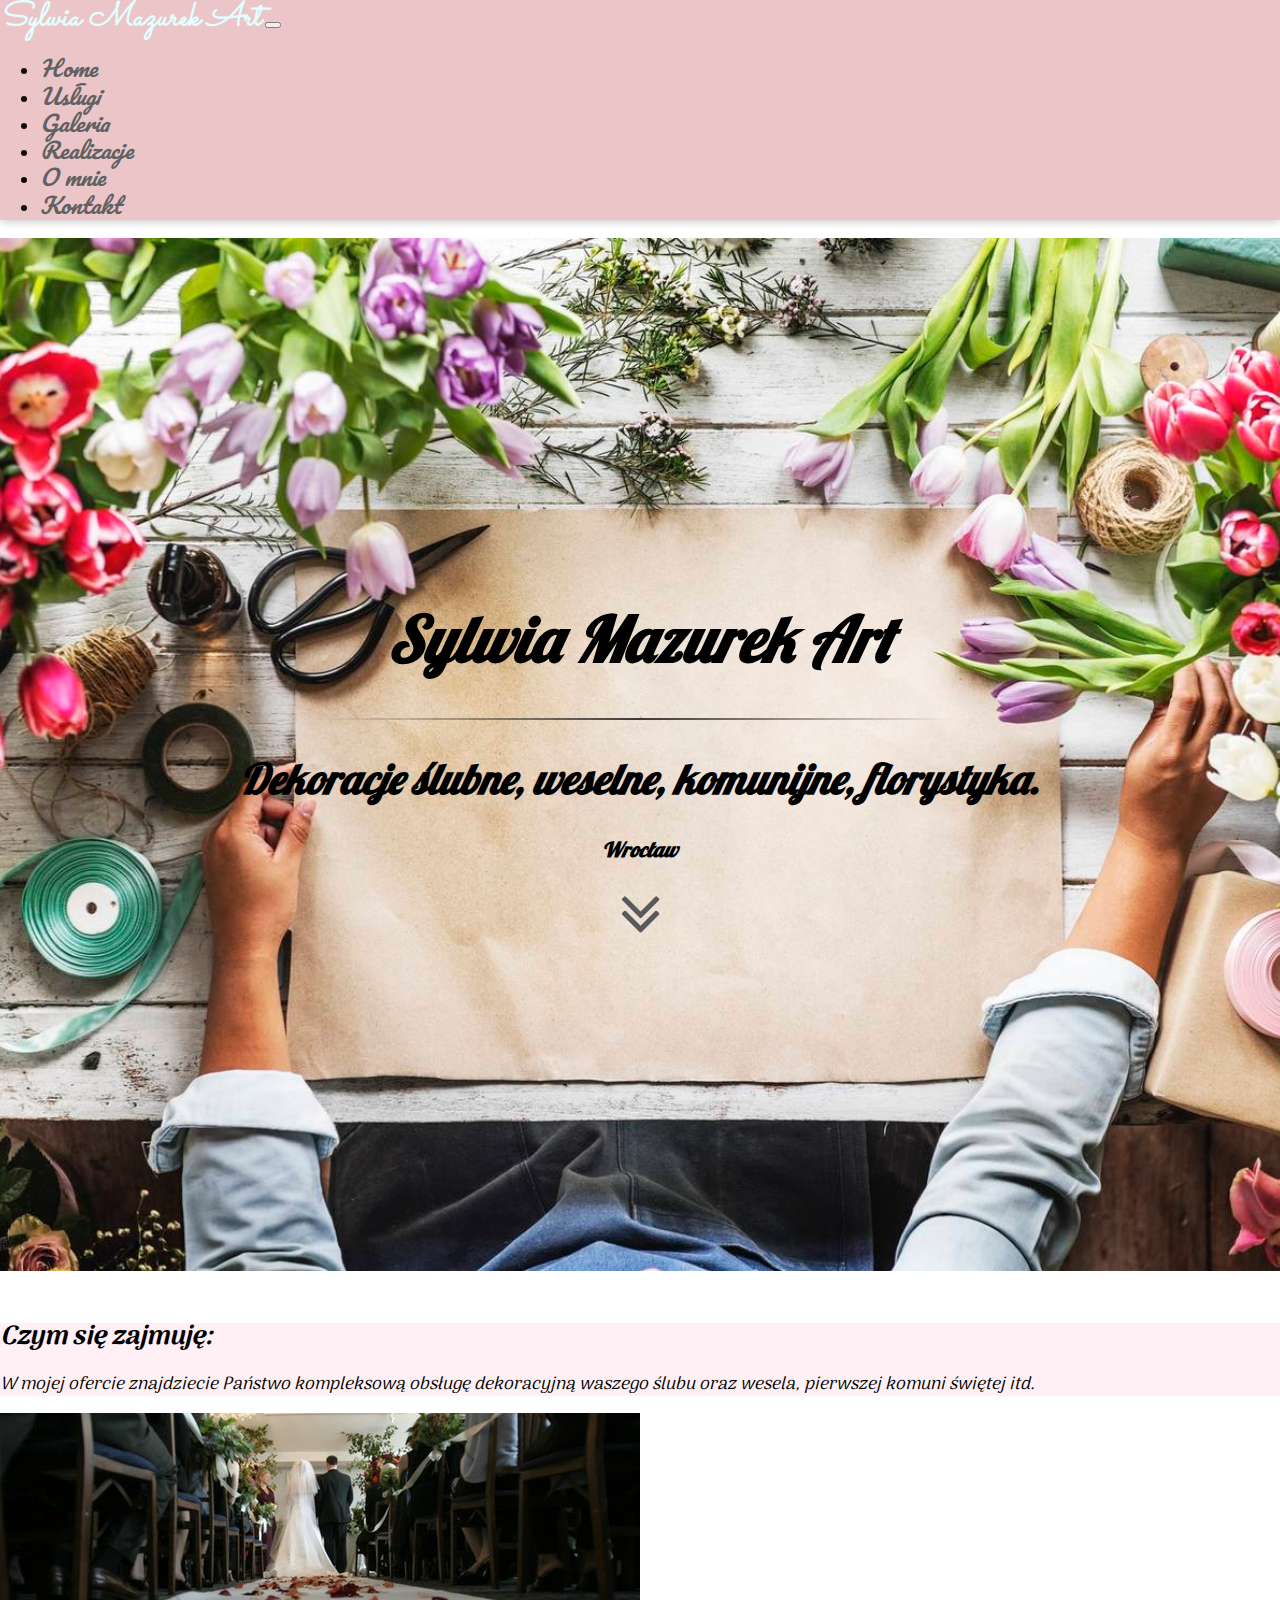
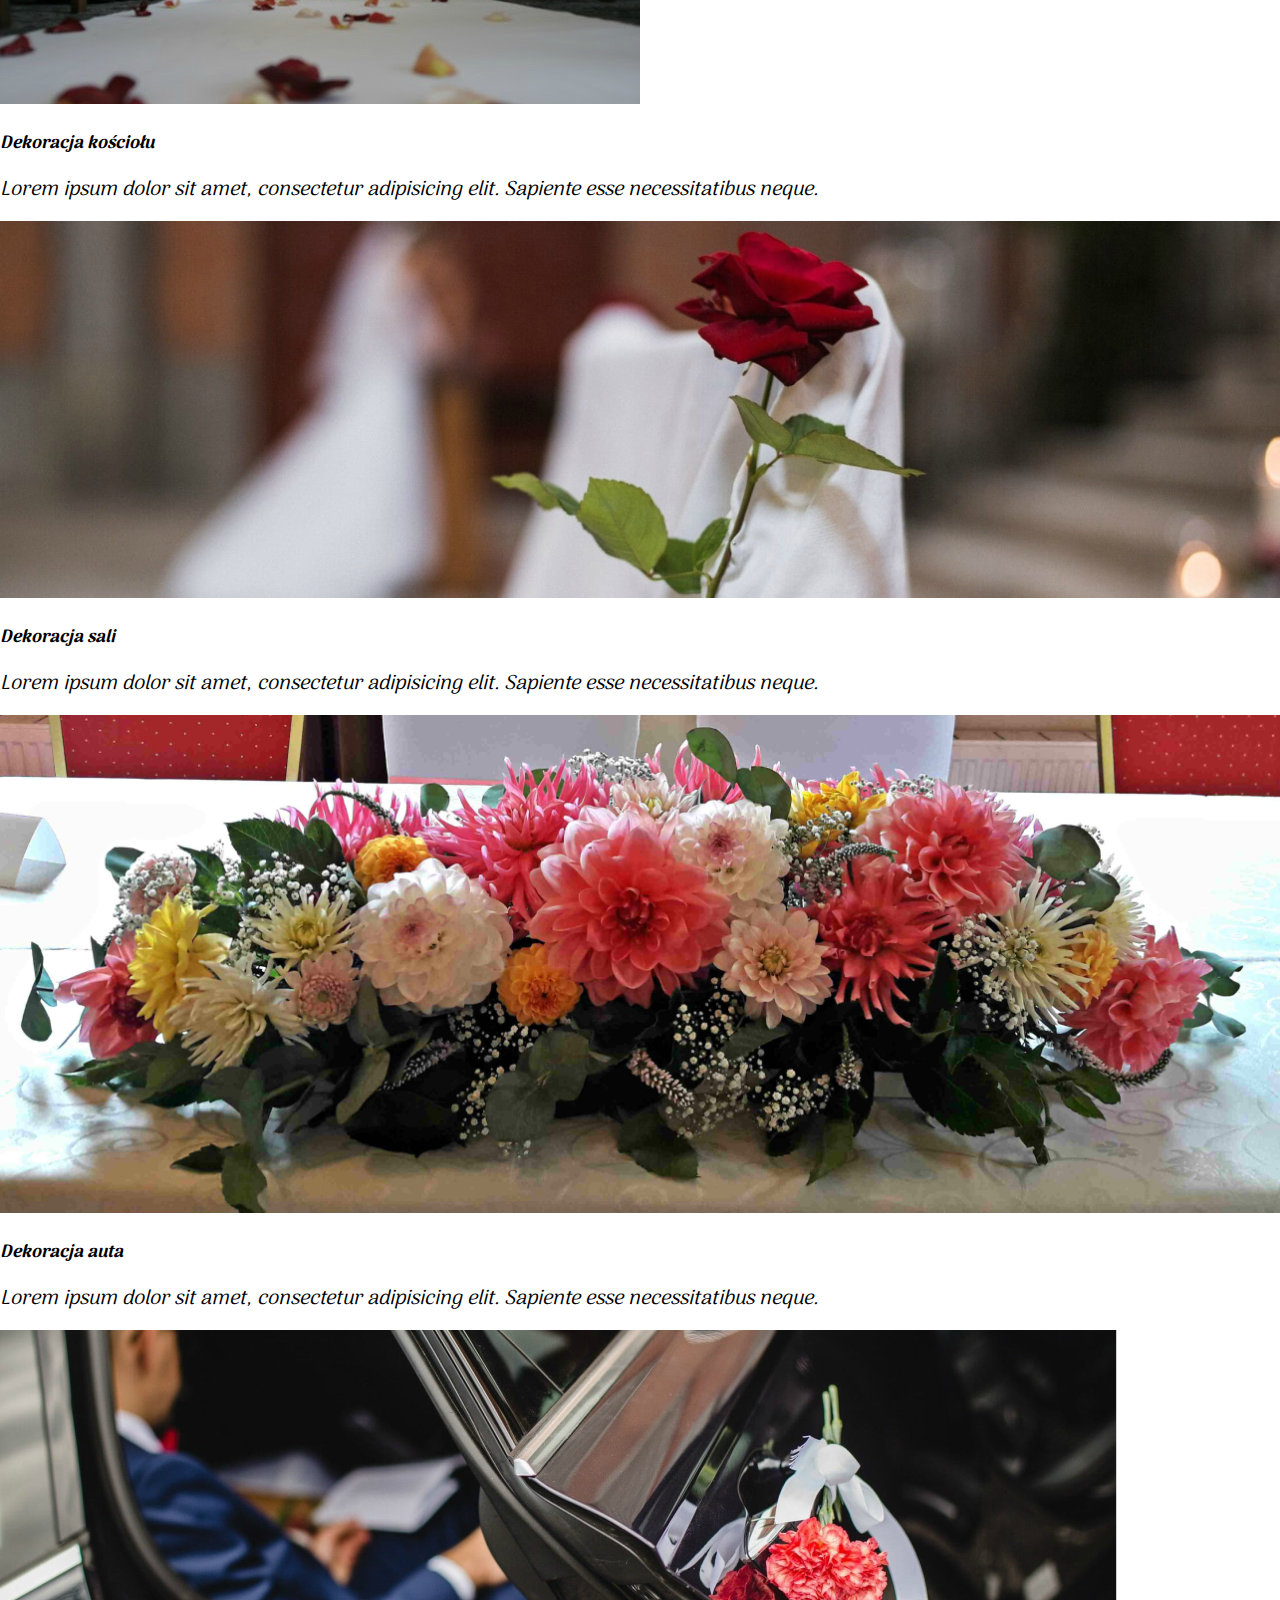
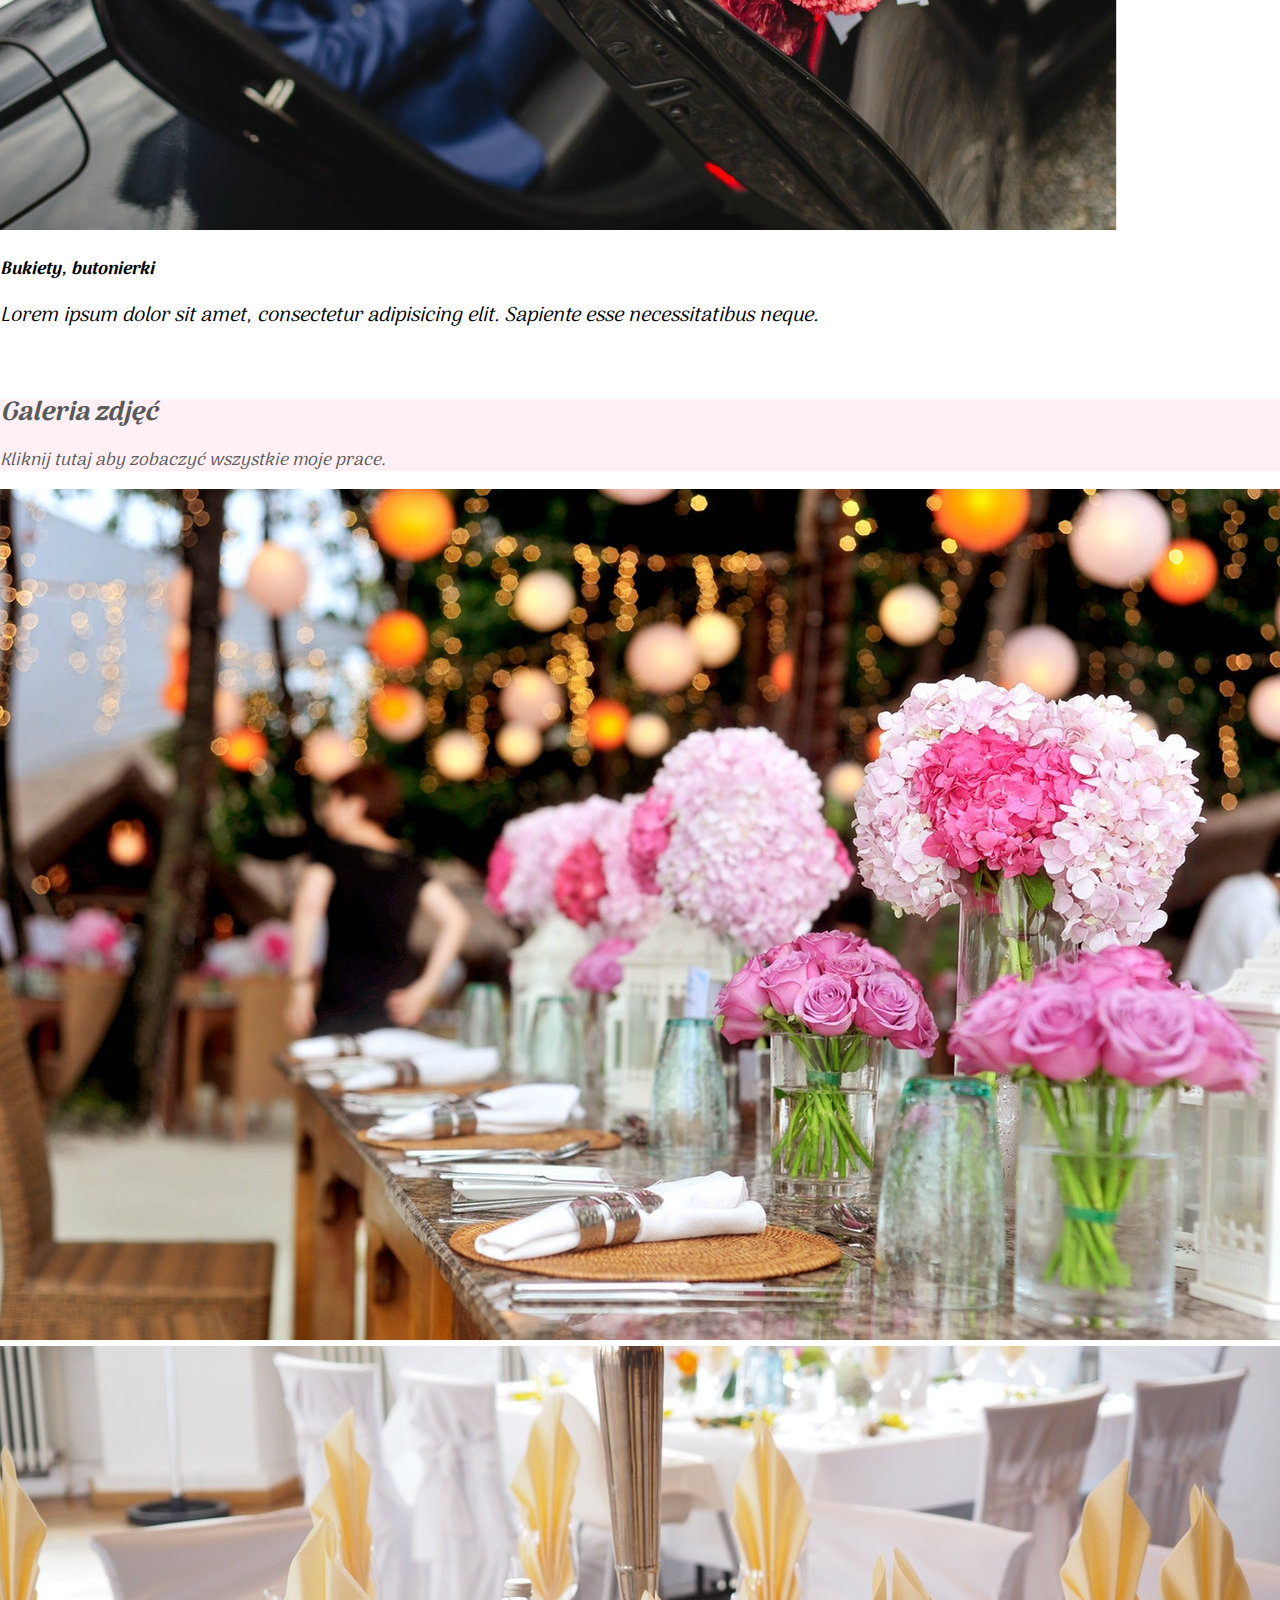
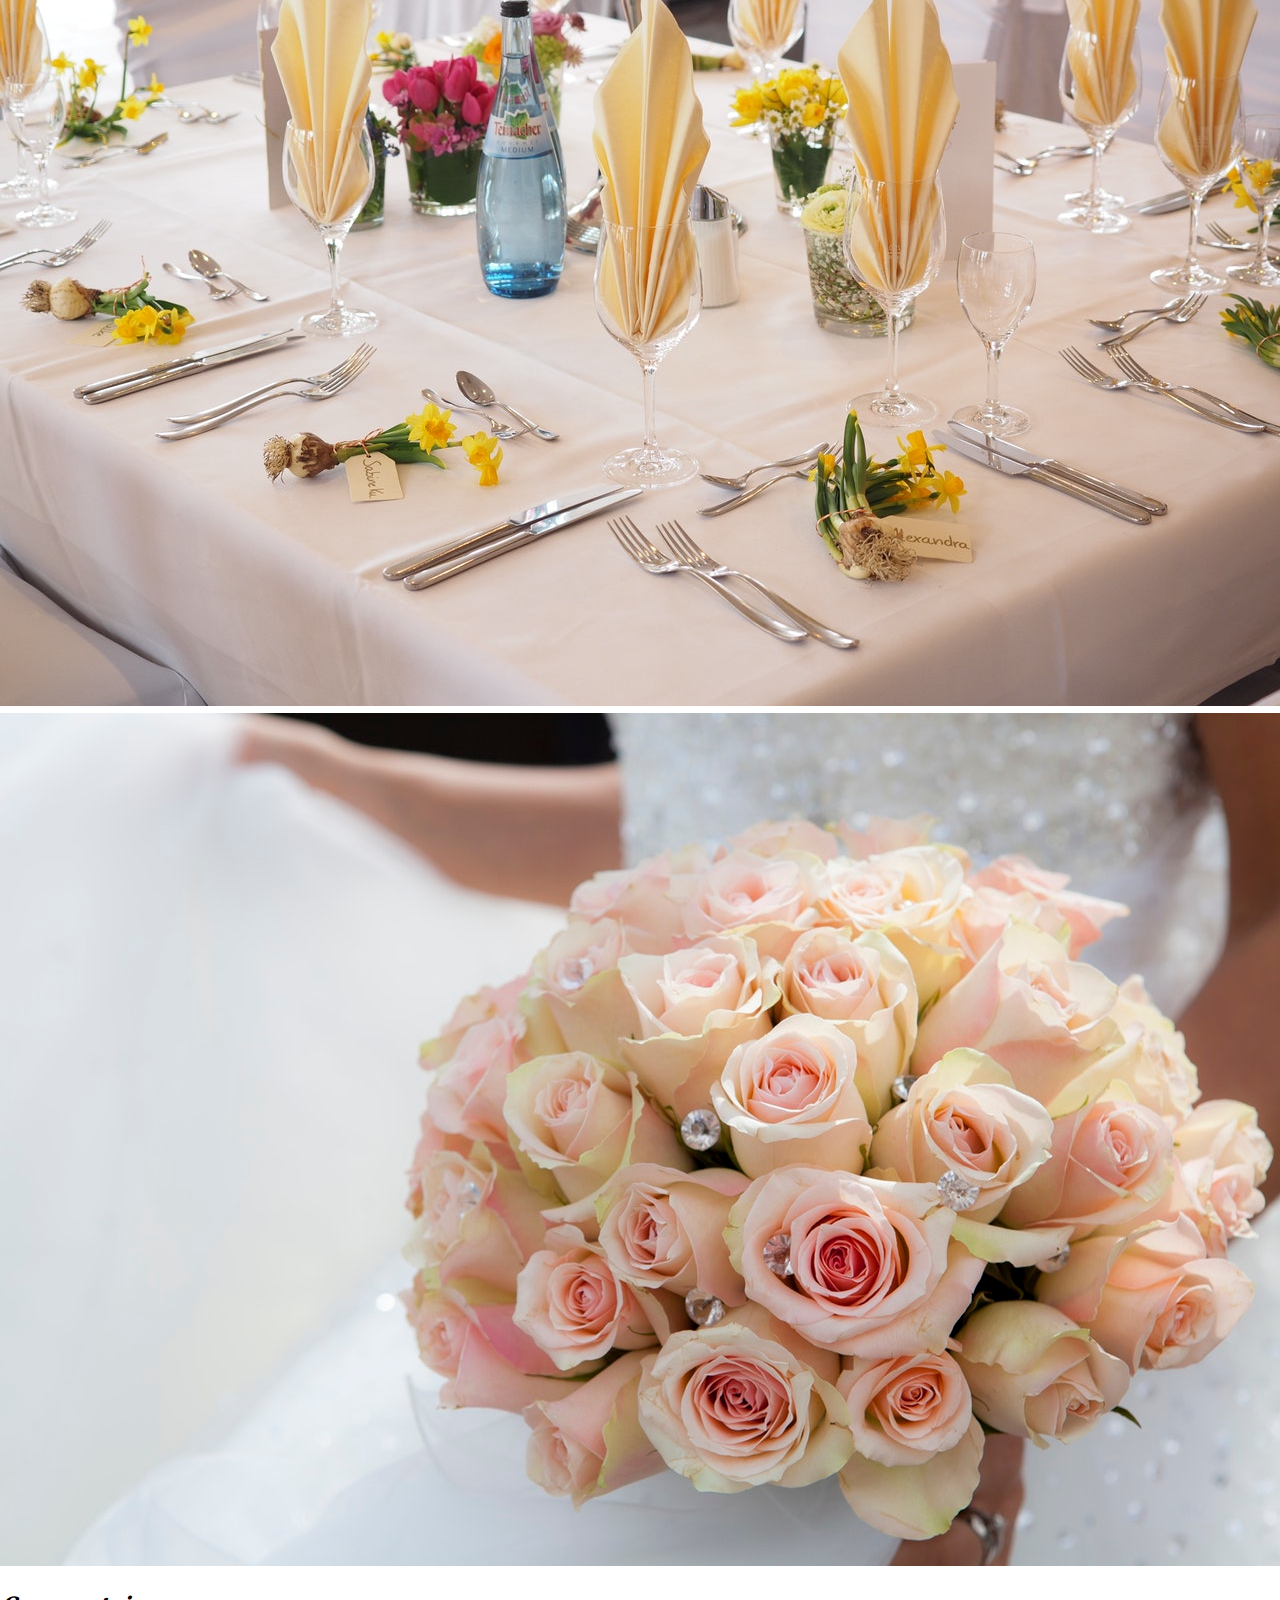
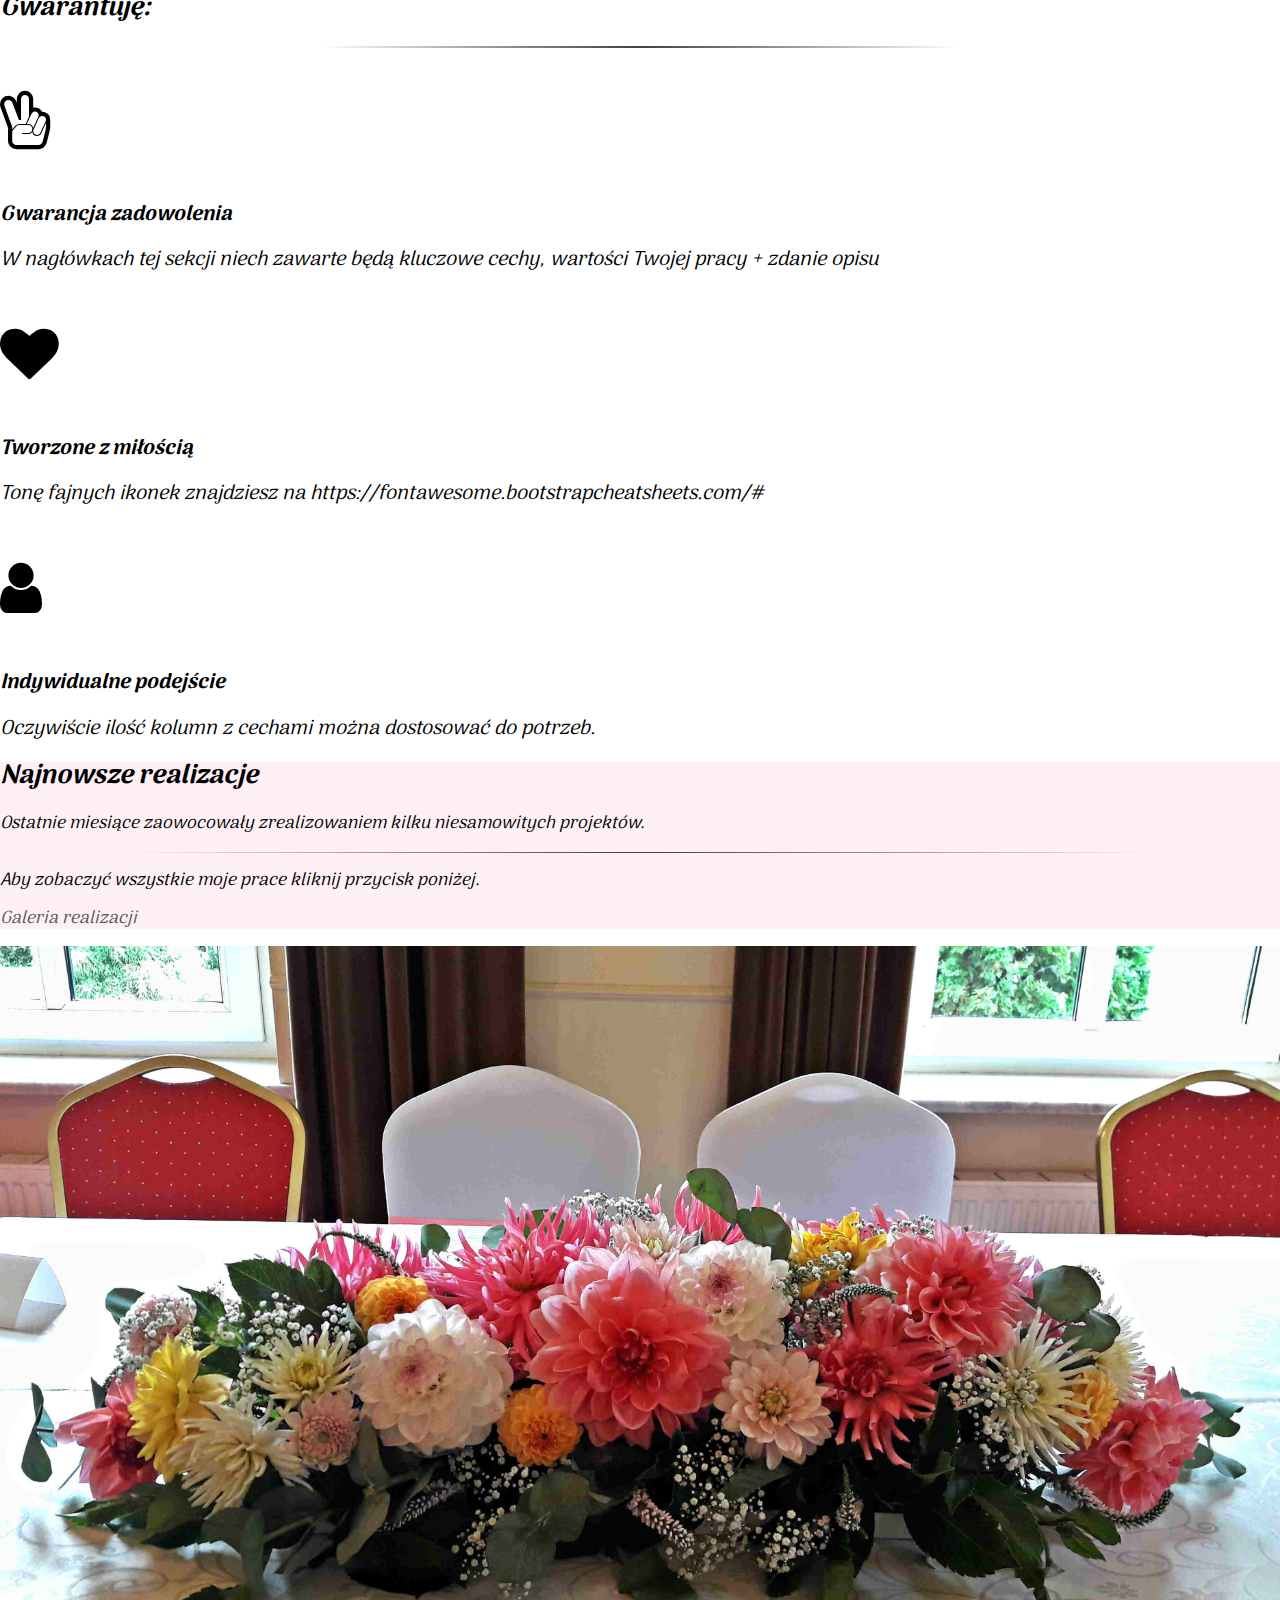
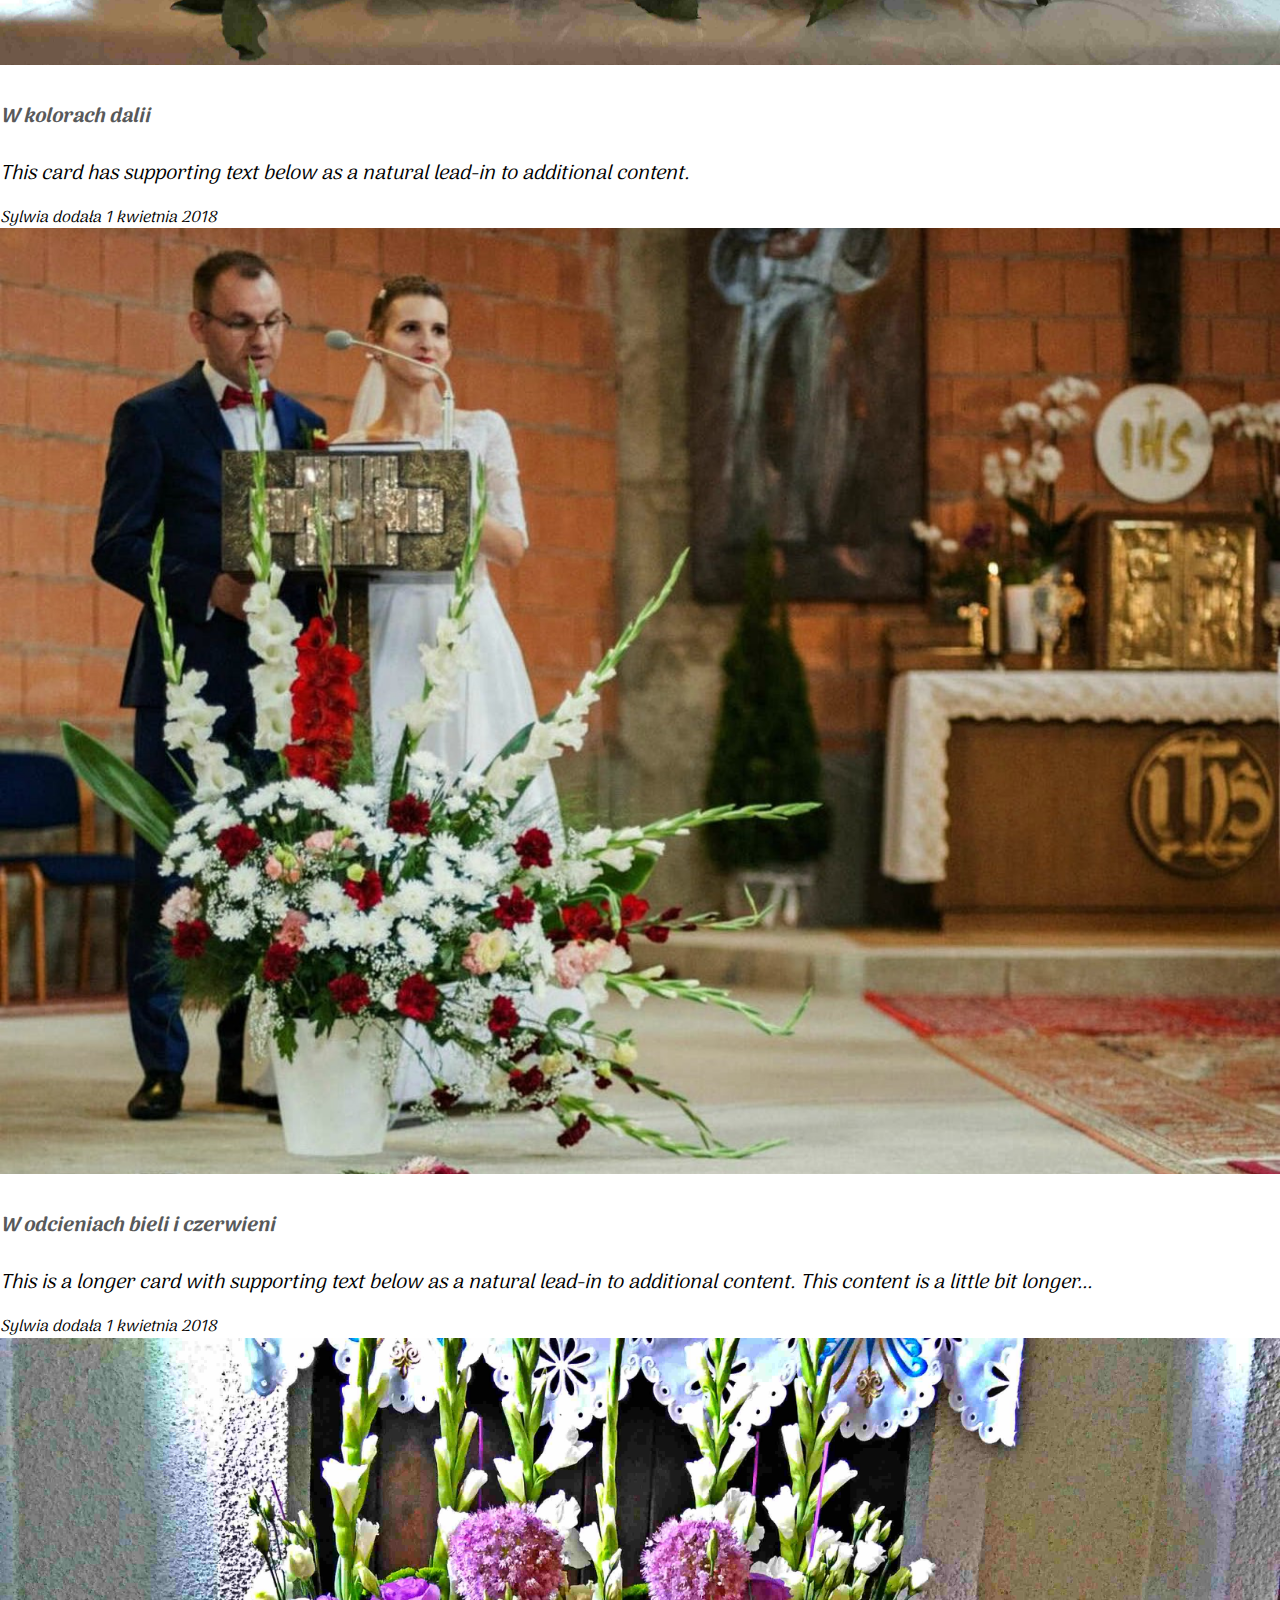
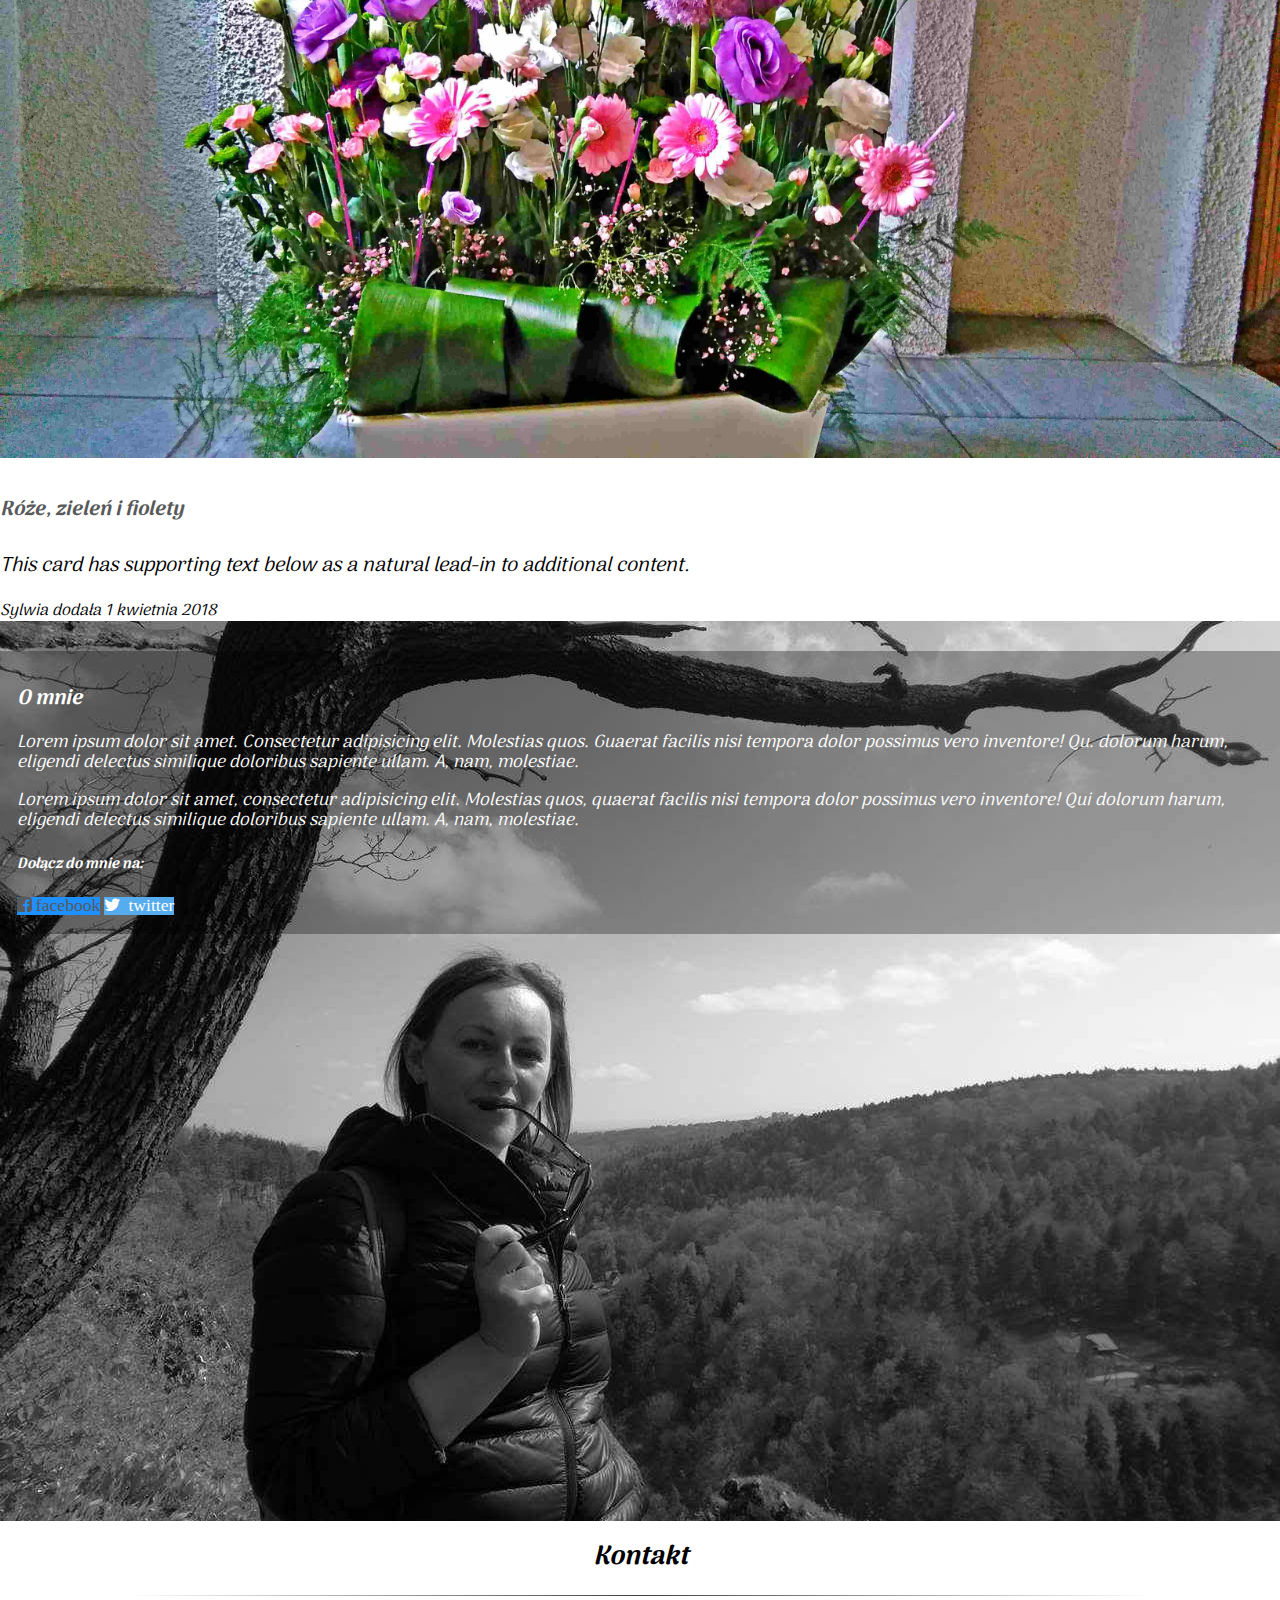
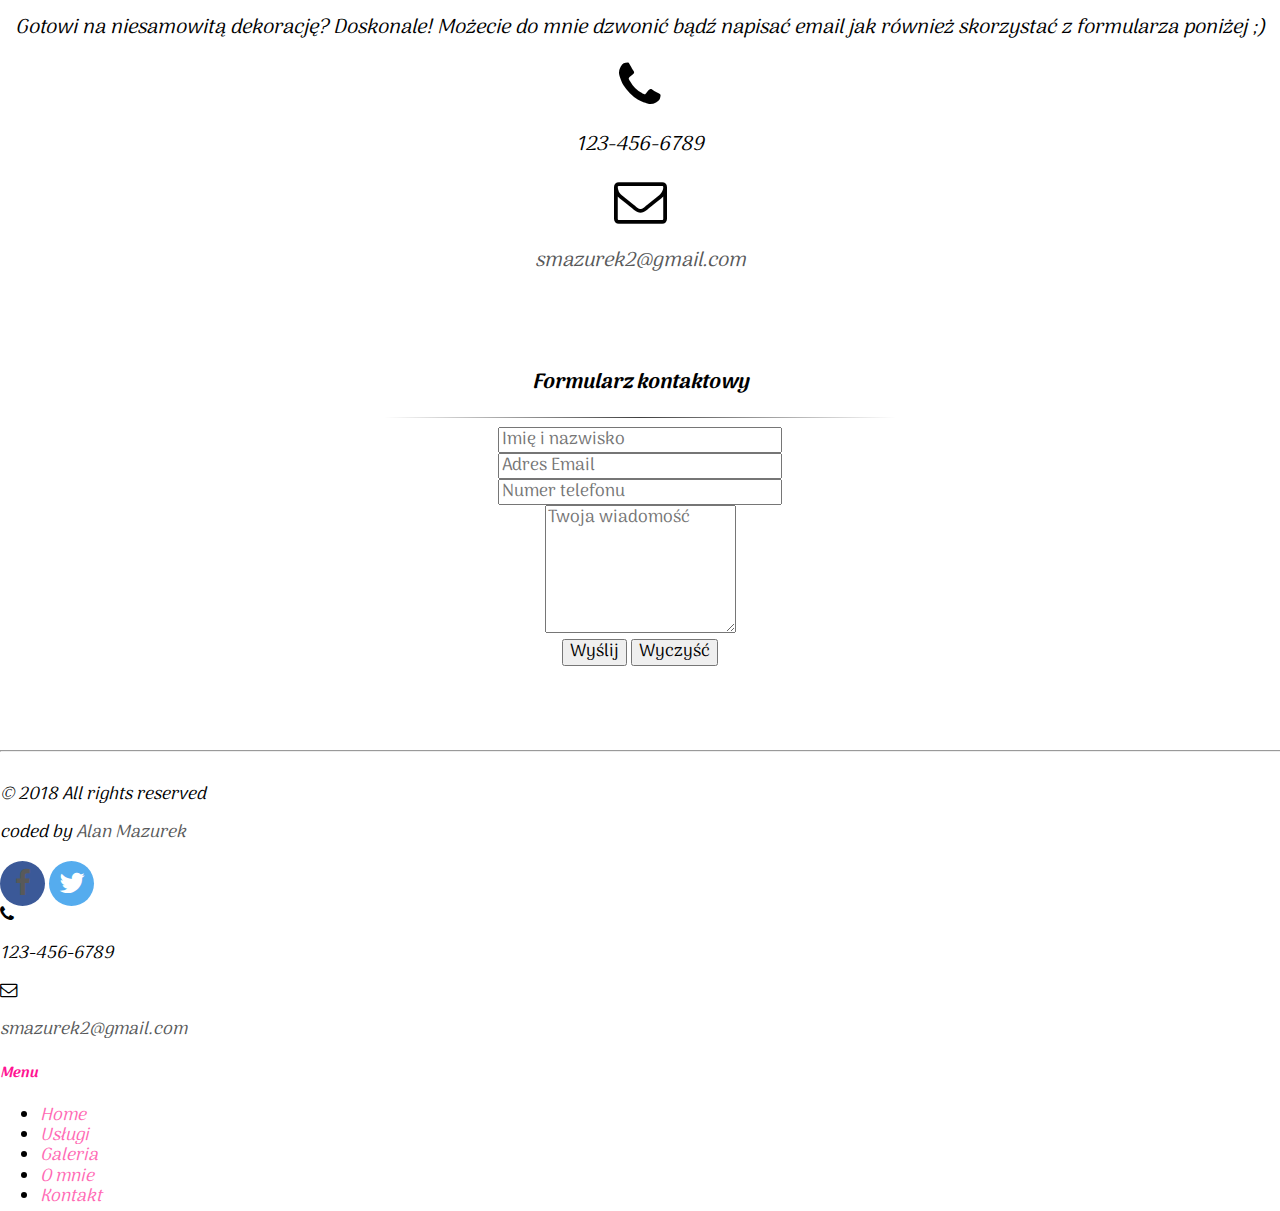
==== commit 06bdfe20: "," ====
--- a/index.html
+++ b/index.html
@@ -94,7 +94,7 @@
                 <div class="row text-center">
                     <div class="col-lg-12 mb-4">
                         <div class="card">
-                            <img class="card-img-top" src="img/landing/flor.jpg" alt="lampion">
+                            <img class="card-img-top" src="img/landing/florthin.jpg" alt="lampion">
                             <div class="card-body">
                                 <h4 class="card-title">Dekoracja kościołu</h4>
                                 <p class="card-text">Lorem ipsum dolor sit amet, consectetur adipisicing elit. Sapiente esse necessitatibus neque.</p>
